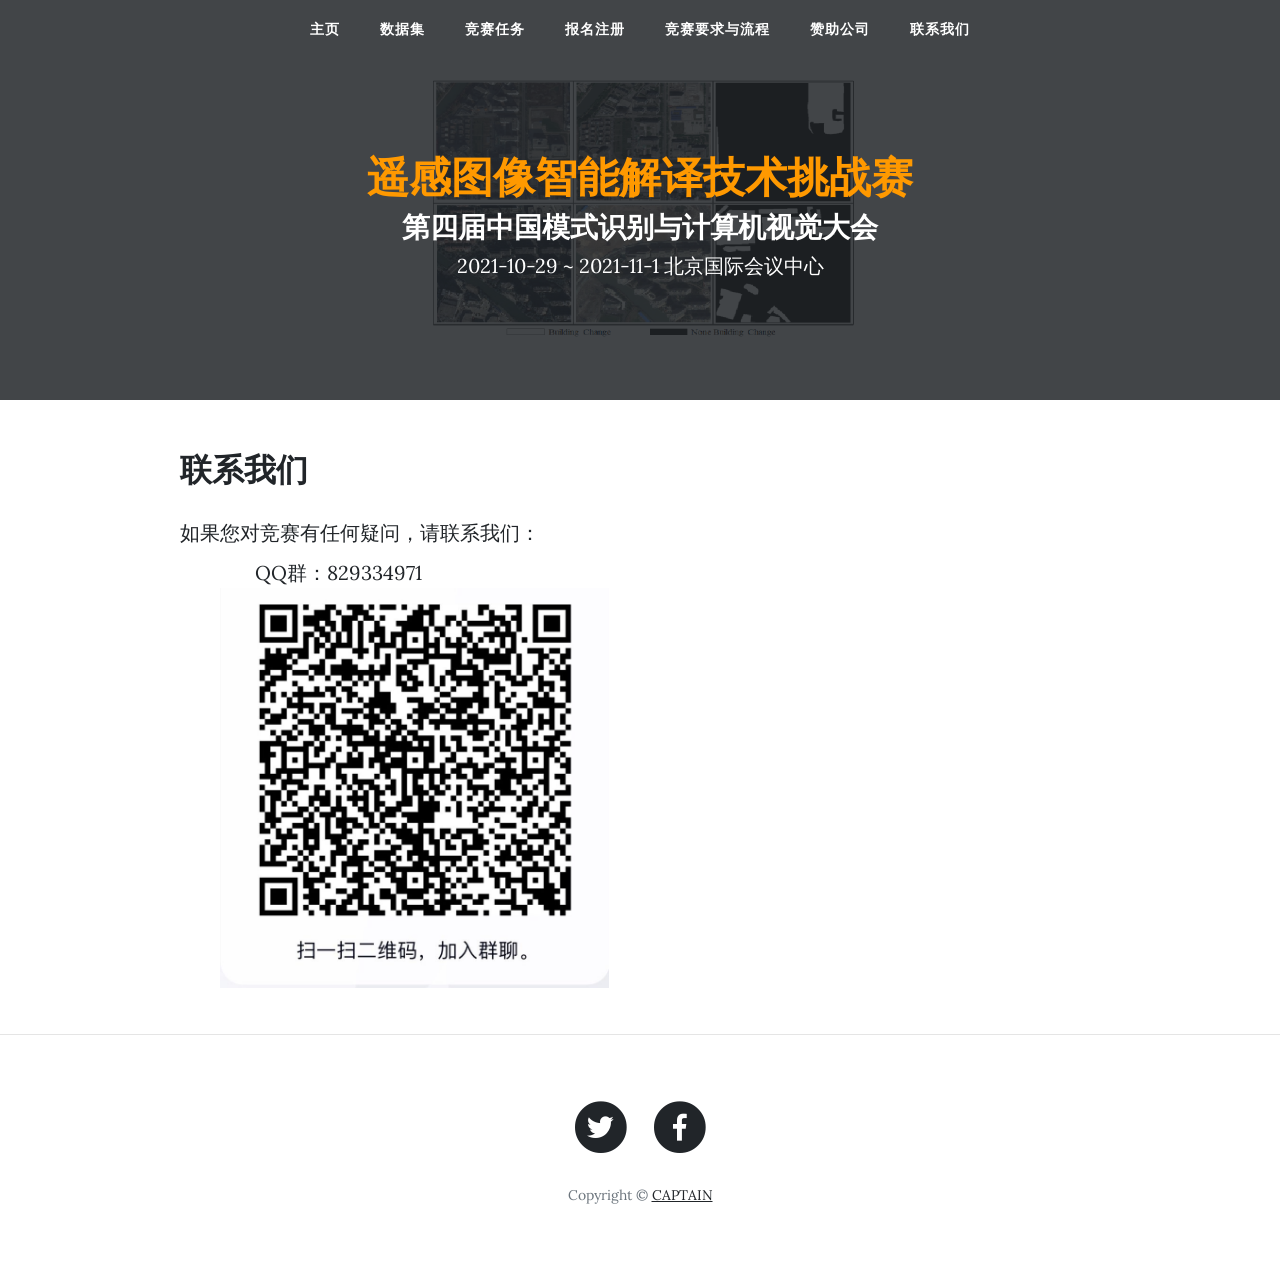
==== contact.html @ 360d55de "Upload all files" ====
<!DOCTYPE html>
<html lang="en">

<head>

    <meta charset="utf-8">
    <meta name="viewport" content="width=device-width, initial-scale=1, shrink-to-fit=no">
    <meta name="description" content="">
    <meta name="author" content="">

    <title>遥感图像智能解译技术挑战赛</title>

    <!-- Bootstrap core CSS -->
    <link href="vendor/bootstrap/css/bootstrap.min.css" rel="stylesheet">

    <!-- Custom fonts for this template -->
    <link href="vendor/fontawesome-free/css/all.min.css" rel="stylesheet" type="text/css">
    <link href='https://fonts.googleapis.com/css?family=Lora:400,700,400italic,700italic' rel='stylesheet' type='text/css'>
    <link href='https://fonts.googleapis.com/css?family=Open+Sans:300italic,400italic,600italic,700italic,800italic,400,300,600,700,800' rel='stylesheet' type='text/css'>

    <!-- Custom styles for this template -->
    <!-- <link href="css/myclean-blog.min.css" rel="stylesheet"> -->
    <!-- <link href="css/myclean-blog.min.css" rel="stylesheet"> -->
    <link href="css/myclean-blog.min.css" rel="stylesheet">
    <link href="css/common.css" rel="stylesheet">
</head>

<body>

    <!-- Navigation -->
    <nav class="navbar navbar-expand-lg navbar-light fixed-top" id="mainNav">
        <div class="container mContainer">
            <button class="navbar-toggler navbar-toggler-right" type="button" data-toggle="collapse" data-target="#navbarResponsive" aria-controls="navbarResponsive" aria-expanded="false" aria-label="Toggle navigation">
        Menu
        <i class="fas fa-bars"></i>
      </button>
            <div class="collapse navbar-collapse" id="navbarResponsive">
                <ul class="navbar-nav ml-auto m-navbar">
                    <li class="nav-item">
                        <a class="nav-link" href="index.html" style="font-size:14px">主页</a>
                    </li>
                    <!-- <li class="nav-item">
                        <a class="nav-link" href="cfp.html" style="font-size:14px">CFP</a>
                    </li> -->
                    <!-- <li class="nav-item">
                        <a class="nav-link" href="people.html" style="font-size:14px">People</a>
                    </li> -->
                    <li class="nav-item">
                        <a class="nav-link" href="dataset.html" style="font-size:14px">数据集</a>
                    </li>

                    <li class="nav-item">
                        <a class="nav-link" href="tasks.html" style="font-size:14px">竞赛任务</a>
                    </li>
                    <!-- 
          <li class="nav-item dropdown">
            <a class="nav-link dropdown-toggle" href="#" id="navbarDropdown" style="font-size:14px" role="button" data-toggle="dropdown"
              aria-haspopup="true" aria-expanded="false">
              Challenge
            </a>
            <div class="dropdown-menu" aria-labelledby="navbarDropdown">
              <a class="dropdown-item" href="registration.html">Registration</a>
              <a class="dropdown-item" href="dataset.html">Dataset</a>
              <a class="dropdown-item" href="tasks.html">Tasks</a>
              <a class="dropdown-item" href="evaluation.html">Evaluation</a>
              <a class="dropdown-item" href="results.html">Results</a>
            </div>
          </li> -->

                    <li class="nav-item">
                        <a class="nav-link" href="registration.html" style="font-size:14px"> 报名注册 </a>
                    </li>
                    <li class="nav-item">
                        <a class="nav-link" href="program.html" style="font-size:14px">竞赛要求与流程</a>
                    </li>
                    <li class="nav-item">
                        <a class="nav-link" href="sponsors.html" style="font-size:14px">赞助公司</a>
                    </li>
                    <li class="nav-item">
                        <a class="nav-link" href="contact.html" style="font-size:14px">联系我们</a>
                    </li>
                </ul>
            </div>
        </div>
    </nav>

    <!-- Page Header -->
    <!-- <header class="masthead m-height" style="background-image: url('images/bgGIF.gif');">
        <div class="overlay" style="background-color: #212529;opacity: 0.85"></div>
        <div class="container">
            <div class="row">
                <div class="col-lg-8 col-md-10 mx-auto">
                    <div class="site-heading m-head">
                        <h2 style="text-align:center; margin-top:60px; font-weight: bold;">
                            The 1st Workshop on
                        </h2>
                        <h1 style="text-align:center; font-weight: bold; font-size: 38px;color:#FF9900">
                            Learning to Understand Aerial Images
                        </h1>
                        <h2 style="text-align:center; font-weight: bold; font-style: italic">
                            in conjunction with IEEE ICCV 2021</span>
                            <span class="subheading" style="text-align:center; font-weight:bold; font-style: italic">
                October 11, 2021, Montreal, Canada.  
            </h2>
          </div>
        </div>
      </div>
    </div>
  </header> -->
    <header class="masthead m-height" style="background-image: url('images/SECOND_bg.png');">
        <div class="overlay" style="background-color: #212529;opacity: 0.85"></div>
        <div class="container">
            <div class="row">
                <div class="col-lg-8 col-md-10 mx-auto">
                    <div class="site-heading m-head">
                        <!-- <h2 style="text-align:center;  margin-top:1.7em ;font-weight: bold;">
                            The 1st Workshop on
                        </h2> -->
                        <h1 style="text-align:center; margin-top:1.7em; font-weight: bold ; color:#FF9900">
                            遥感图像智能解译技术挑战赛
                        </h1>
                        <h3 style="text-align:center; font-weight: bold; font-style:normal">
                            第四届中国模式识别与计算机视觉大会
                        </h3>
                        </h3 style="text-align:center; font-weight: bold; font-style: italic">
                        2021-10-29 ~ 2021-11-1 北京国际会议中心
                        </h3>
                        <!-- <span class="subheading" style="text-align:center; font-weight:bold; font-style: italic"> 
                        
                        </span> -->

                    </div>
                </div>
            </div>
        </div>
    </header>
    <!-- Main Content -->
    <div class="container">
        <div class="row">
            <div class="col-lg-10 col-md-10 mx-auto">
                <h2>
                    联系我们
                </h2>
                <p style="margin-bottom:0px; padding-bottom:10px;">
                    如果您对竞赛有任何疑问，请联系我们：
                    <ul style="margin-top:0px; padding-top:0px;">
                        &nbsp; &nbsp; &nbsp; &nbsp;QQ群：829334971 <br>
                        <a href="https://jq.qq.com/?_wv=1027&k=MmdELPVq"><img src="images/QQ_Group.jpg" alt="Northern Lights" height="400"> </a>
                        <!-- <li>丁 健：
                            <strong>jian.ding@whu.edu.cn</strong>，</li>
                        <li>孟岩：
                            <strong>mengyan@whu.edu.cn</strong>，
                        </li>
                        <li>蔺智鹏：
                            <strong>linzhipeng@whu.edu.cn</strong>，
                        </li>
                        <li>夏桂松：
                            <strong>guisong.xia@whu.edu.cn</strong> 。</li> -->
                    </ul>

                </p>


            </div>
        </div>
    </div>

    <hr>

    <!-- Footer -->
    <footer>
        <div class="container">
            <div class="row">
                <div class="col-lg-8 col-md-10 mx-auto">
                    <ul class="list-inline text-center">
                        <li class="list-inline-item">
                            <a href=" https://twitter.com/intent/tweet?text=https%3A//captain-whu.github.io/PRCV2021">
                                <span class="fa-stack fa-lg">
                                    <i class="fas fa-circle fa-stack-2x"></i>
                                    <i class="fab fa-twitter fa-stack-1x fa-inverse"></i>
                                </span>
                            </a>
                        </li>
                        <li class="list-inline-item">
                            <!-- <a href="https://www.facebook.com/sharer/sharer.php?u=https%3A//captain-whu.github.io/DOAI2019"> -->
                            <a href="https://facebook.com/sharer.php?display=page&u=https%3A//captain-whu.github.io/PRCV2021">
                                <span class="fa-stack fa-lg">
                                    <i class="fas fa-circle fa-stack-2x"></i>
                                    <i class="fab fa-facebook-f fa-stack-1x fa-inverse"></i>
                                </span>
                            </a>
                        </li>
                    </ul>
                    <p class="copyright text-muted">Copyright &copy;
                        <a href="http://www.captain-whu.com">CAPTAIN</a>
                    </p>
                </div>
            </div>
        </div>
    </footer>

    <!-- Bootstrap core JavaScript -->
    <script src="vendor/jquery/jquery.min.js"></script>
    <script src="vendor/bootstrap/js/bootstrap.bundle.min.js"></script>

    <!-- Custom scripts for this template -->
    <script src="js/clean-blog.min.js"></script>

</body>

</html>
---- vendor/fontawesome-free/css/all.min.css ----
.fa,.fab,.fal,.far,.fas{-moz-osx-font-smoothing:grayscale;-webkit-font-smoothing:antialiased;display:inline-block;font-style:normal;font-variant:normal;text-rendering:auto;line-height:1}.fa-lg{font-size:1.33333em;line-height:.75em;vertical-align:-.0667em}.fa-xs{font-size:.75em}.fa-sm{font-size:.875em}.fa-1x{font-size:1em}.fa-2x{font-size:2em}.fa-3x{font-size:3em}.fa-4x{font-size:4em}.fa-5x{font-size:5em}.fa-6x{font-size:6em}.fa-7x{font-size:7em}.fa-8x{font-size:8em}.fa-9x{font-size:9em}.fa-10x{font-size:10em}.fa-fw{text-align:center;width:1.25em}.fa-ul{list-style-type:none;margin-left:2.5em;padding-left:0}.fa-ul>li{position:relative}.fa-li{left:-2em;position:absolute;text-align:center;width:2em;line-height:inherit}.fa-border{border:.08em solid #eee;border-radius:.1em;padding:.2em .25em .15em}.fa-pull-left{float:left}.fa-pull-right{float:right}.fa.fa-pull-left,.fab.fa-pull-left,.fal.fa-pull-left,.far.fa-pull-left,.fas.fa-pull-left{margin-right:.3em}.fa.fa-pull-right,.fab.fa-pull-right,.fal.fa-pull-right,.far.fa-pull-right,.fas.fa-pull-right{margin-left:.3em}.fa-spin{animation:fa-spin 2s infinite linear}.fa-pulse{animation:fa-spin 1s infinite steps(8)}@keyframes fa-spin{0%{transform:rotate(0deg)}to{transform:rotate(1turn)}}.fa-rotate-90{-ms-filter:"progid:DXImageTransform.Microsoft.BasicImage(rotation=1)";transform:rotate(90deg)}.fa-rotate-180{-ms-filter:"progid:DXImageTransform.Microsoft.BasicImage(rotation=2)";transform:rotate(180deg)}.fa-rotate-270{-ms-filter:"progid:DXImageTransform.Microsoft.BasicImage(rotation=3)";transform:rotate(270deg)}.fa-flip-horizontal{-ms-filter:"progid:DXImageTransform.Microsoft.BasicImage(rotation=0, mirror=1)";transform:scaleX(-1)}.fa-flip-vertical{transform:scaleY(-1)}.fa-flip-both,.fa-flip-horizontal.fa-flip-vertical,.fa-flip-vertical{-ms-filter:"progid:DXImageTransform.Microsoft.BasicImage(rotation=2, mirror=1)"}.fa-flip-both,.fa-flip-horizontal.fa-flip-vertical{transform:scale(-1)}:root .fa-flip-both,:root .fa-flip-horizontal,:root .fa-flip-vertical,:root .fa-rotate-90,:root .fa-rotate-180,:root .fa-rotate-270{filter:none}.fa-stack{display:inline-block;height:2em;line-height:2em;position:relative;vertical-align:middle;width:2.5em}.fa-stack-1x,.fa-stack-2x{left:0;position:absolute;text-align:center;width:100%}.fa-stack-1x{line-height:inherit}.fa-stack-2x{font-size:2em}.fa-inverse{color:#fff}.fa-500px:before{content:"\f26e"}.fa-accessible-icon:before{content:"\f368"}.fa-accusoft:before{content:"\f369"}.fa-acquisitions-incorporated:before{content:"\f6af"}.fa-ad:before{content:"\f641"}.fa-address-book:before{content:"\f2b9"}.fa-address-card:before{content:"\f2bb"}.fa-adjust:before{content:"\f042"}.fa-adn:before{content:"\f170"}.fa-adobe:before{content:"\f778"}.fa-adversal:before{content:"\f36a"}.fa-affiliatetheme:before{content:"\f36b"}.fa-air-freshener:before{content:"\f5d0"}.fa-algolia:before{content:"\f36c"}.fa-align-center:before{content:"\f037"}.fa-align-justify:before{content:"\f039"}.fa-align-left:before{content:"\f036"}.fa-align-right:before{content:"\f038"}.fa-alipay:before{content:"\f642"}.fa-allergies:before{content:"\f461"}.fa-amazon:before{content:"\f270"}.fa-amazon-pay:before{content:"\f42c"}.fa-ambulance:before{content:"\f0f9"}.fa-american-sign-language-interpreting:before{content:"\f2a3"}.fa-amilia:before{content:"\f36d"}.fa-anchor:before{content:"\f13d"}.fa-android:before{content:"\f17b"}.fa-angellist:before{content:"\f209"}.fa-angle-double-down:before{content:"\f103"}.fa-angle-double-left:before{content:"\f100"}.fa-angle-double-right:before{content:"\f101"}.fa-angle-double-up:before{content:"\f102"}.fa-angle-down:before{content:"\f107"}.fa-angle-left:before{content:"\f104"}.fa-angle-right:before{content:"\f105"}.fa-angle-up:before{content:"\f106"}.fa-angry:before{content:"\f556"}.fa-angrycreative:before{content:"\f36e"}.fa-angular:before{content:"\f420"}.fa-ankh:before{content:"\f644"}.fa-app-store:before{content:"\f36f"}.fa-app-store-ios:before{content:"\f370"}.fa-apper:before{content:"\f371"}.fa-apple:before{content:"\f179"}.fa-apple-alt:before{content:"\f5d1"}.fa-apple-pay:before{content:"\f415"}.fa-archive:before{content:"\f187"}.fa-archway:before{content:"\f557"}.fa-arrow-alt-circle-down:before{content:"\f358"}.fa-arrow-alt-circle-left:before{content:"\f359"}.fa-arrow-alt-circle-right:before{content:"\f35a"}.fa-arrow-alt-circle-up:before{content:"\f35b"}.fa-arrow-circle-down:before{content:"\f0ab"}.fa-arrow-circle-left:before{content:"\f0a8"}.fa-arrow-circle-right:before{content:"\f0a9"}.fa-arrow-circle-up:before{content:"\f0aa"}.fa-arrow-down:before{content:"\f063"}.fa-arrow-left:before{content:"\f060"}.fa-arrow-right:before{content:"\f061"}.fa-arrow-up:before{content:"\f062"}.fa-arrows-alt:before{content:"\f0b2"}.fa-arrows-alt-h:before{content:"\f337"}.fa-arrows-alt-v:before{content:"\f338"}.fa-artstation:before{content:"\f77a"}.fa-assistive-listening-systems:before{content:"\f2a2"}.fa-asterisk:before{content:"\f069"}.fa-asymmetrik:before{content:"\f372"}.fa-at:before{content:"\f1fa"}.fa-atlas:before{content:"\f558"}.fa-atlassian:before{content:"\f77b"}.fa-atom:before{content:"\f5d2"}.fa-audible:before{content:"\f373"}.fa-audio-description:before{content:"\f29e"}.fa-autoprefixer:before{content:"\f41c"}.fa-avianex:before{content:"\f374"}.fa-aviato:before{content:"\f421"}.fa-award:before{content:"\f559"}.fa-aws:before{content:"\f375"}.fa-baby:before{content:"\f77c"}.fa-baby-carriage:before{content:"\f77d"}.fa-backspace:before{content:"\f55a"}.fa-backward:before{content:"\f04a"}.fa-bacon:before{content:"\f7e5"}.fa-balance-scale:before{content:"\f24e"}.fa-ban:before{content:"\f05e"}.fa-band-aid:before{content:"\f462"}.fa-bandcamp:before{content:"\f2d5"}.fa-barcode:before{content:"\f02a"}.fa-bars:before{content:"\f0c9"}.fa-baseball-ball:before{content:"\f433"}.fa-basketball-ball:before{content:"\f434"}.fa-bath:before{content:"\f2cd"}.fa-battery-empty:before{content:"\f244"}.fa-battery-full:before{content:"\f240"}.fa-battery-half:before{content:"\f242"}.fa-battery-quarter:before{content:"\f243"}.fa-battery-three-quarters:before{content:"\f241"}.fa-bed:before{content:"\f236"}.fa-beer:before{content:"\f0fc"}.fa-behance:before{content:"\f1b4"}.fa-behance-square:before{content:"\f1b5"}.fa-bell:before{content:"\f0f3"}.fa-bell-slash:before{content:"\f1f6"}.fa-bezier-curve:before{content:"\f55b"}.fa-bible:before{content:"\f647"}.fa-bicycle:before{content:"\f206"}.fa-bimobject:before{content:"\f378"}.fa-binoculars:before{content:"\f1e5"}.fa-biohazard:before{content:"\f780"}.fa-birthday-cake:before{content:"\f1fd"}.fa-bitbucket:before{content:"\f171"}.fa-bitcoin:before{content:"\f379"}.fa-bity:before{content:"\f37a"}.fa-black-tie:before{content:"\f27e"}.fa-blackberry:before{content:"\f37b"}.fa-blender:before{content:"\f517"}.fa-blender-phone:before{content:"\f6b6"}.fa-blind:before{content:"\f29d"}.fa-blog:before{content:"\f781"}.fa-blogger:before{content:"\f37c"}.fa-blogger-b:before{content:"\f37d"}.fa-bluetooth:before{content:"\f293"}.fa-bluetooth-b:before{content:"\f294"}.fa-bold:before{content:"\f032"}.fa-bolt:before{content:"\f0e7"}.fa-bomb:before{content:"\f1e2"}.fa-bone:before{content:"\f5d7"}.fa-bong:before{content:"\f55c"}.fa-book:before{content:"\f02d"}.fa-book-dead:before{content:"\f6b7"}.fa-book-medical:before{content:"\f7e6"}.fa-book-open:before{content:"\f518"}.fa-book-reader:before{content:"\f5da"}.fa-bookmark:before{content:"\f02e"}.fa-bowling-ball:before{content:"\f436"}.fa-box:before{content:"\f466"}.fa-box-open:before{content:"\f49e"}.fa-boxes:before{content:"\f468"}.fa-braille:before{content:"\f2a1"}.fa-brain:before{content:"\f5dc"}.fa-bread-slice:before{content:"\f7ec"}.fa-briefcase:before{content:"\f0b1"}.fa-briefcase-medical:before{content:"\f469"}.fa-broadcast-tower:before{content:"\f519"}.fa-broom:before{content:"\f51a"}.fa-brush:before{content:"\f55d"}.fa-btc:before{content:"\f15a"}.fa-bug:before{content:"\f188"}.fa-building:before{content:"\f1ad"}.fa-bullhorn:before{content:"\f0a1"}.fa-bullseye:before{content:"\f140"}.fa-burn:before{content:"\f46a"}.fa-buromobelexperte:before{content:"\f37f"}.fa-bus:before{content:"\f207"}.fa-bus-alt:before{content:"\f55e"}.fa-business-time:before{content:"\f64a"}.fa-buysellads:before{content:"\f20d"}.fa-calculator:before{content:"\f1ec"}.fa-calendar:before{content:"\f133"}.fa-calendar-alt:before{content:"\f073"}.fa-calendar-check:before{content:"\f274"}.fa-calendar-day:before{content:"\f783"}.fa-calendar-minus:before{content:"\f272"}.fa-calendar-plus:before{content:"\f271"}.fa-calendar-times:before{content:"\f273"}.fa-calendar-week:before{content:"\f784"}.fa-camera:before{content:"\f030"}.fa-camera-retro:before{content:"\f083"}.fa-campground:before{content:"\f6bb"}.fa-canadian-maple-leaf:before{content:"\f785"}.fa-candy-cane:before{content:"\f786"}.fa-cannabis:before{content:"\f55f"}.fa-capsules:before{content:"\f46b"}.fa-car:before{content:"\f1b9"}.fa-car-alt:before{content:"\f5de"}.fa-car-battery:before{content:"\f5df"}.fa-car-crash:before{content:"\f5e1"}.fa-car-side:before{content:"\f5e4"}.fa-caret-down:before{content:"\f0d7"}.fa-caret-left:before{content:"\f0d9"}.fa-caret-right:before{content:"\f0da"}.fa-caret-square-down:before{content:"\f150"}.fa-caret-square-left:before{content:"\f191"}.fa-caret-square-right:before{content:"\f152"}.fa-caret-square-up:before{content:"\f151"}.fa-caret-up:before{content:"\f0d8"}.fa-carrot:before{content:"\f787"}.fa-cart-arrow-down:before{content:"\f218"}.fa-cart-plus:before{content:"\f217"}.fa-cash-register:before{content:"\f788"}.fa-cat:before{content:"\f6be"}.fa-cc-amazon-pay:before{content:"\f42d"}.fa-cc-amex:before{content:"\f1f3"}.fa-cc-apple-pay:before{content:"\f416"}.fa-cc-diners-club:before{content:"\f24c"}.fa-cc-discover:before{content:"\f1f2"}.fa-cc-jcb:before{content:"\f24b"}.fa-cc-mastercard:before{content:"\f1f1"}.fa-cc-paypal:before{content:"\f1f4"}.fa-cc-stripe:before{content:"\f1f5"}.fa-cc-visa:before{content:"\f1f0"}.fa-centercode:before{content:"\f380"}.fa-centos:before{content:"\f789"}.fa-certificate:before{content:"\f0a3"}.fa-chair:before{content:"\f6c0"}.fa-chalkboard:before{content:"\f51b"}.fa-chalkboard-teacher:before{content:"\f51c"}.fa-charging-station:before{content:"\f5e7"}.fa-chart-area:before{content:"\f1fe"}.fa-chart-bar:before{content:"\f080"}.fa-chart-line:before{content:"\f201"}.fa-chart-pie:before{content:"\f200"}.fa-check:before{content:"\f00c"}.fa-check-circle:before{content:"\f058"}.fa-check-double:before{content:"\f560"}.fa-check-square:before{content:"\f14a"}.fa-cheese:before{content:"\f7ef"}.fa-chess:before{content:"\f439"}.fa-chess-bishop:before{content:"\f43a"}.fa-chess-board:before{content:"\f43c"}.fa-chess-king:before{content:"\f43f"}.fa-chess-knight:before{content:"\f441"}.fa-chess-pawn:before{content:"\f443"}.fa-chess-queen:before{content:"\f445"}.fa-chess-rook:before{content:"\f447"}.fa-chevron-circle-down:before{content:"\f13a"}.fa-chevron-circle-left:before{content:"\f137"}.fa-chevron-circle-right:before{content:"\f138"}.fa-chevron-circle-up:before{content:"\f139"}.fa-chevron-down:before{content:"\f078"}.fa-chevron-left:before{content:"\f053"}.fa-chevron-right:before{content:"\f054"}.fa-chevron-up:before{content:"\f077"}.fa-child:before{content:"\f1ae"}.fa-chrome:before{content:"\f268"}.fa-church:before{content:"\f51d"}.fa-circle:before{content:"\f111"}.fa-circle-notch:before{content:"\f1ce"}.fa-city:before{content:"\f64f"}.fa-clinic-medical:before{content:"\f7f2"}.fa-clipboard:before{content:"\f328"}.fa-clipboard-check:before{content:"\f46c"}.fa-clipboard-list:before{content:"\f46d"}.fa-clock:before{content:"\f017"}.fa-clone:before{content:"\f24d"}.fa-closed-captioning:before{content:"\f20a"}.fa-cloud:before{content:"\f0c2"}.fa-cloud-download-alt:before{content:"\f381"}.fa-cloud-meatball:before{content:"\f73b"}.fa-cloud-moon:before{content:"\f6c3"}.fa-cloud-moon-rain:before{content:"\f73c"}.fa-cloud-rain:before{content:"\f73d"}.fa-cloud-showers-heavy:before{content:"\f740"}.fa-cloud-sun:before{content:"\f6c4"}.fa-cloud-sun-rain:before{content:"\f743"}.fa-cloud-upload-alt:before{content:"\f382"}.fa-cloudscale:before{content:"\f383"}.fa-cloudsmith:before{content:"\f384"}.fa-cloudversify:before{content:"\f385"}.fa-cocktail:before{content:"\f561"}.fa-code:before{content:"\f121"}.fa-code-branch:before{content:"\f126"}.fa-codepen:before{content:"\f1cb"}.fa-codiepie:before{content:"\f284"}.fa-coffee:before{content:"\f0f4"}.fa-cog:before{content:"\f013"}.fa-cogs:before{content:"\f085"}.fa-coins:before{content:"\f51e"}.fa-columns:before{content:"\f0db"}.fa-comment:before{content:"\f075"}.fa-comment-alt:before{content:"\f27a"}.fa-comment-dollar:before{content:"\f651"}.fa-comment-dots:before{content:"\f4ad"}.fa-comment-medical:before{content:"\f7f5"}.fa-comment-slash:before{content:"\f4b3"}.fa-comments:before{content:"\f086"}.fa-comments-dollar:before{content:"\f653"}.fa-compact-disc:before{content:"\f51f"}.fa-compass:before{content:"\f14e"}.fa-compress:before{content:"\f066"}.fa-compress-arrows-alt:before{content:"\f78c"}.fa-concierge-bell:before{content:"\f562"}.fa-confluence:before{content:"\f78d"}.fa-connectdevelop:before{content:"\f20e"}.fa-contao:before{content:"\f26d"}.fa-cookie:before{content:"\f563"}.fa-cookie-bite:before{content:"\f564"}.fa-copy:before{content:"\f0c5"}.fa-copyright:before{content:"\f1f9"}.fa-couch:before{content:"\f4b8"}.fa-cpanel:before{content:"\f388"}.fa-creative-commons:before{content:"\f25e"}.fa-creative-commons-by:before{content:"\f4e7"}.fa-creative-commons-nc:before{content:"\f4e8"}.fa-creative-commons-nc-eu:before{content:"\f4e9"}.fa-creative-commons-nc-jp:before{content:"\f4ea"}.fa-creative-commons-nd:before{content:"\f4eb"}.fa-creative-commons-pd:before{content:"\f4ec"}.fa-creative-commons-pd-alt:before{content:"\f4ed"}.fa-creative-commons-remix:before{content:"\f4ee"}.fa-creative-commons-sa:before{content:"\f4ef"}.fa-creative-commons-sampling:before{content:"\f4f0"}.fa-creative-commons-sampling-plus:before{content:"\f4f1"}.fa-creative-commons-share:before{content:"\f4f2"}.fa-creative-commons-zero:before{content:"\f4f3"}.fa-credit-card:before{content:"\f09d"}.fa-critical-role:before{content:"\f6c9"}.fa-crop:before{content:"\f125"}.fa-crop-alt:before{content:"\f565"}.fa-cross:before{content:"\f654"}.fa-crosshairs:before{content:"\f05b"}.fa-crow:before{content:"\f520"}.fa-crown:before{content:"\f521"}.fa-crutch:before{content:"\f7f7"}.fa-css3:before{content:"\f13c"}.fa-css3-alt:before{content:"\f38b"}.fa-cube:before{content:"\f1b2"}.fa-cubes:before{content:"\f1b3"}.fa-cut:before{content:"\f0c4"}.fa-cuttlefish:before{content:"\f38c"}.fa-d-and-d:before{content:"\f38d"}.fa-d-and-d-beyond:before{content:"\f6ca"}.fa-dashcube:before{content:"\f210"}.fa-database:before{content:"\f1c0"}.fa-deaf:before{content:"\f2a4"}.fa-delicious:before{content:"\f1a5"}.fa-democrat:before{content:"\f747"}.fa-deploydog:before{content:"\f38e"}.fa-deskpro:before{content:"\f38f"}.fa-desktop:before{content:"\f108"}.fa-dev:before{content:"\f6cc"}.fa-deviantart:before{content:"\f1bd"}.fa-dharmachakra:before{content:"\f655"}.fa-dhl:before{content:"\f790"}.fa-diagnoses:before{content:"\f470"}.fa-diaspora:before{content:"\f791"}.fa-dice:before{content:"\f522"}.fa-dice-d20:before{content:"\f6cf"}.fa-dice-d6:before{content:"\f6d1"}.fa-dice-five:before{content:"\f523"}.fa-dice-four:before{content:"\f524"}.fa-dice-one:before{content:"\f525"}.fa-dice-six:before{content:"\f526"}.fa-dice-three:before{content:"\f527"}.fa-dice-two:before{content:"\f528"}.fa-digg:before{content:"\f1a6"}.fa-digital-ocean:before{content:"\f391"}.fa-digital-tachograph:before{content:"\f566"}.fa-directions:before{content:"\f5eb"}.fa-discord:before{content:"\f392"}.fa-discourse:before{content:"\f393"}.fa-divide:before{content:"\f529"}.fa-dizzy:before{content:"\f567"}.fa-dna:before{content:"\f471"}.fa-dochub:before{content:"\f394"}.fa-docker:before{content:"\f395"}.fa-dog:before{content:"\f6d3"}.fa-dollar-sign:before{content:"\f155"}.fa-dolly:before{content:"\f472"}.fa-dolly-flatbed:before{content:"\f474"}.fa-donate:before{content:"\f4b9"}.fa-door-closed:before{content:"\f52a"}.fa-door-open:before{content:"\f52b"}.fa-dot-circle:before{content:"\f192"}.fa-dove:before{content:"\f4ba"}.fa-download:before{content:"\f019"}.fa-draft2digital:before{content:"\f396"}.fa-drafting-compass:before{content:"\f568"}.fa-dragon:before{content:"\f6d5"}.fa-draw-polygon:before{content:"\f5ee"}.fa-dribbble:before{content:"\f17d"}.fa-dribbble-square:before{content:"\f397"}.fa-dropbox:before{content:"\f16b"}.fa-drum:before{content:"\f569"}.fa-drum-steelpan:before{content:"\f56a"}.fa-drumstick-bite:before{content:"\f6d7"}.fa-drupal:before{content:"\f1a9"}.fa-dumbbell:before{content:"\f44b"}.fa-dumpster:before{content:"\f793"}.fa-dumpster-fire:before{content:"\f794"}.fa-dungeon:before{content:"\f6d9"}.fa-dyalog:before{content:"\f399"}.fa-earlybirds:before{content:"\f39a"}.fa-ebay:before{content:"\f4f4"}.fa-edge:before{content:"\f282"}.fa-edit:before{content:"\f044"}.fa-egg:before{content:"\f7fb"}.fa-eject:before{content:"\f052"}.fa-elementor:before{content:"\f430"}.fa-ellipsis-h:before{content:"\f141"}.fa-ellipsis-v:before{content:"\f142"}.fa-ello:before{content:"\f5f1"}.fa-ember:before{content:"\f423"}.fa-empire:before{content:"\f1d1"}.fa-envelope:before{content:"\f0e0"}.fa-envelope-open:before{content:"\f2b6"}.fa-envelope-open-text:before{content:"\f658"}.fa-envelope-square:before{content:"\f199"}.fa-envira:before{content:"\f299"}.fa-equals:before{content:"\f52c"}.fa-eraser:before{content:"\f12d"}.fa-erlang:before{content:"\f39d"}.fa-ethereum:before{content:"\f42e"}.fa-ethernet:before{content:"\f796"}.fa-etsy:before{content:"\f2d7"}.fa-euro-sign:before{content:"\f153"}.fa-exchange-alt:before{content:"\f362"}.fa-exclamation:before{content:"\f12a"}.fa-exclamation-circle:before{content:"\f06a"}.fa-exclamation-triangle:before{content:"\f071"}.fa-expand:before{content:"\f065"}.fa-expand-arrows-alt:before{content:"\f31e"}.fa-expeditedssl:before{content:"\f23e"}.fa-external-link-alt:before{content:"\f35d"}.fa-external-link-square-alt:before{content:"\f360"}.fa-eye:before{content:"\f06e"}.fa-eye-dropper:before{content:"\f1fb"}.fa-eye-slash:before{content:"\f070"}.fa-facebook:before{content:"\f09a"}.fa-facebook-f:before{content:"\f39e"}.fa-facebook-messenger:before{content:"\f39f"}.fa-facebook-square:before{content:"\f082"}.fa-fantasy-flight-games:before{content:"\f6dc"}.fa-fast-backward:before{content:"\f049"}.fa-fast-forward:before{content:"\f050"}.fa-fax:before{content:"\f1ac"}.fa-feather:before{content:"\f52d"}.fa-feather-alt:before{content:"\f56b"}.fa-fedex:before{content:"\f797"}.fa-fedora:before{content:"\f798"}.fa-female:before{content:"\f182"}.fa-fighter-jet:before{content:"\f0fb"}.fa-figma:before{content:"\f799"}.fa-file:before{content:"\f15b"}.fa-file-alt:before{content:"\f15c"}.fa-file-archive:before{content:"\f1c6"}.fa-file-audio:before{content:"\f1c7"}.fa-file-code:before{content:"\f1c9"}.fa-file-contract:before{content:"\f56c"}.fa-file-csv:before{content:"\f6dd"}.fa-file-download:before{content:"\f56d"}.fa-file-excel:before{content:"\f1c3"}.fa-file-export:before{content:"\f56e"}.fa-file-image:before{content:"\f1c5"}.fa-file-import:before{content:"\f56f"}.fa-file-invoice:before{content:"\f570"}.fa-file-invoice-dollar:before{content:"\f571"}.fa-file-medical:before{content:"\f477"}.fa-file-medical-alt:before{content:"\f478"}.fa-file-pdf:before{content:"\f1c1"}.fa-file-powerpoint:before{content:"\f1c4"}.fa-file-prescription:before{content:"\f572"}.fa-file-signature:before{content:"\f573"}.fa-file-upload:before{content:"\f574"}.fa-file-video:before{content:"\f1c8"}.fa-file-word:before{content:"\f1c2"}.fa-fill:before{content:"\f575"}.fa-fill-drip:before{content:"\f576"}.fa-film:before{content:"\f008"}.fa-filter:before{content:"\f0b0"}.fa-fingerprint:before{content:"\f577"}.fa-fire:before{content:"\f06d"}.fa-fire-alt:before{content:"\f7e4"}.fa-fire-extinguisher:before{content:"\f134"}.fa-firefox:before{content:"\f269"}.fa-first-aid:before{content:"\f479"}.fa-first-order:before{content:"\f2b0"}.fa-first-order-alt:before{content:"\f50a"}.fa-firstdraft:before{content:"\f3a1"}.fa-fish:before{content:"\f578"}.fa-fist-raised:before{content:"\f6de"}.fa-flag:before{content:"\f024"}.fa-flag-checkered:before{content:"\f11e"}.fa-flag-usa:before{content:"\f74d"}.fa-flask:before{content:"\f0c3"}.fa-flickr:before{content:"\f16e"}.fa-flipboard:before{content:"\f44d"}.fa-flushed:before{content:"\f579"}.fa-fly:before{content:"\f417"}.fa-folder:before{content:"\f07b"}.fa-folder-minus:before{content:"\f65d"}.fa-folder-open:before{content:"\f07c"}.fa-folder-plus:before{content:"\f65e"}.fa-font:before{content:"\f031"}.fa-font-awesome:before{content:"\f2b4"}.fa-font-awesome-alt:before{content:"\f35c"}.fa-font-awesome-flag:before{content:"\f425"}.fa-font-awesome-logo-full:before{content:"\f4e6"}.fa-fonticons:before{content:"\f280"}.fa-fonticons-fi:before{content:"\f3a2"}.fa-football-ball:before{content:"\f44e"}.fa-fort-awesome:before{content:"\f286"}.fa-fort-awesome-alt:before{content:"\f3a3"}.fa-forumbee:before{content:"\f211"}.fa-forward:before{content:"\f04e"}.fa-foursquare:before{content:"\f180"}.fa-free-code-camp:before{content:"\f2c5"}.fa-freebsd:before{content:"\f3a4"}.fa-frog:before{content:"\f52e"}.fa-frown:before{content:"\f119"}.fa-frown-open:before{content:"\f57a"}.fa-fulcrum:before{content:"\f50b"}.fa-funnel-dollar:before{content:"\f662"}.fa-futbol:before{content:"\f1e3"}.fa-galactic-republic:before{content:"\f50c"}.fa-galactic-senate:before{content:"\f50d"}.fa-gamepad:before{content:"\f11b"}.fa-gas-pump:before{content:"\f52f"}.fa-gavel:before{content:"\f0e3"}.fa-gem:before{content:"\f3a5"}.fa-genderless:before{content:"\f22d"}.fa-get-pocket:before{content:"\f265"}.fa-gg:before{content:"\f260"}.fa-gg-circle:before{content:"\f261"}.fa-ghost:before{content:"\f6e2"}.fa-gift:before{content:"\f06b"}.fa-gifts:before{content:"\f79c"}.fa-git:before{content:"\f1d3"}.fa-git-square:before{content:"\f1d2"}.fa-github:before{content:"\f09b"}.fa-github-alt:before{content:"\f113"}.fa-github-square:before{content:"\f092"}.fa-gitkraken:before{content:"\f3a6"}.fa-gitlab:before{content:"\f296"}.fa-gitter:before{content:"\f426"}.fa-glass-cheers:before{content:"\f79f"}.fa-glass-martini:before{content:"\f000"}.fa-glass-martini-alt:before{content:"\f57b"}.fa-glass-whiskey:before{content:"\f7a0"}.fa-glasses:before{content:"\f530"}.fa-glide:before{content:"\f2a5"}.fa-glide-g:before{content:"\f2a6"}.fa-globe:before{content:"\f0ac"}.fa-globe-africa:before{content:"\f57c"}.fa-globe-americas:before{content:"\f57d"}.fa-globe-asia:before{content:"\f57e"}.fa-globe-europe:before{content:"\f7a2"}.fa-gofore:before{content:"\f3a7"}.fa-golf-ball:before{content:"\f450"}.fa-goodreads:before{content:"\f3a8"}.fa-goodreads-g:before{content:"\f3a9"}.fa-google:before{content:"\f1a0"}.fa-google-drive:before{content:"\f3aa"}.fa-google-play:before{content:"\f3ab"}.fa-google-plus:before{content:"\f2b3"}.fa-google-plus-g:before{content:"\f0d5"}.fa-google-plus-square:before{content:"\f0d4"}.fa-google-wallet:before{content:"\f1ee"}.fa-gopuram:before{content:"\f664"}.fa-graduation-cap:before{content:"\f19d"}.fa-gratipay:before{content:"\f184"}.fa-grav:before{content:"\f2d6"}.fa-greater-than:before{content:"\f531"}.fa-greater-than-equal:before{content:"\f532"}.fa-grimace:before{content:"\f57f"}.fa-grin:before{content:"\f580"}.fa-grin-alt:before{content:"\f581"}.fa-grin-beam:before{content:"\f582"}.fa-grin-beam-sweat:before{content:"\f583"}.fa-grin-hearts:before{content:"\f584"}.fa-grin-squint:before{content:"\f585"}.fa-grin-squint-tears:before{content:"\f586"}.fa-grin-stars:before{content:"\f587"}.fa-grin-tears:before{content:"\f588"}.fa-grin-tongue:before{content:"\f589"}.fa-grin-tongue-squint:before{content:"\f58a"}.fa-grin-tongue-wink:before{content:"\f58b"}.fa-grin-wink:before{content:"\f58c"}.fa-grip-horizontal:before{content:"\f58d"}.fa-grip-lines:before{content:"\f7a4"}.fa-grip-lines-vertical:before{content:"\f7a5"}.fa-grip-vertical:before{content:"\f58e"}.fa-gripfire:before{content:"\f3ac"}.fa-grunt:before{content:"\f3ad"}.fa-guitar:before{content:"\f7a6"}.fa-gulp:before{content:"\f3ae"}.fa-h-square:before{content:"\f0fd"}.fa-hacker-news:before{content:"\f1d4"}.fa-hacker-news-square:before{content:"\f3af"}.fa-hackerrank:before{content:"\f5f7"}.fa-hamburger:before{content:"\f805"}.fa-hammer:before{content:"\f6e3"}.fa-hamsa:before{content:"\f665"}.fa-hand-holding:before{content:"\f4bd"}.fa-hand-holding-heart:before{content:"\f4be"}.fa-hand-holding-usd:before{content:"\f4c0"}.fa-hand-lizard:before{content:"\f258"}.fa-hand-middle-finger:before{content:"\f806"}.fa-hand-paper:before{content:"\f256"}.fa-hand-peace:before{content:"\f25b"}.fa-hand-point-down:before{content:"\f0a7"}.fa-hand-point-left:before{content:"\f0a5"}.fa-hand-point-right:before{content:"\f0a4"}.fa-hand-point-up:before{content:"\f0a6"}.fa-hand-pointer:before{content:"\f25a"}.fa-hand-rock:before{content:"\f255"}.fa-hand-scissors:before{content:"\f257"}.fa-hand-spock:before{content:"\f259"}.fa-hands:before{content:"\f4c2"}.fa-hands-helping:before{content:"\f4c4"}.fa-handshake:before{content:"\f2b5"}.fa-hanukiah:before{content:"\f6e6"}.fa-hard-hat:before{content:"\f807"}.fa-hashtag:before{content:"\f292"}.fa-hat-wizard:before{content:"\f6e8"}.fa-haykal:before{content:"\f666"}.fa-hdd:before{content:"\f0a0"}.fa-heading:before{content:"\f1dc"}.fa-headphones:before{content:"\f025"}.fa-headphones-alt:before{content:"\f58f"}.fa-headset:before{content:"\f590"}.fa-heart:before{content:"\f004"}.fa-heart-broken:before{content:"\f7a9"}.fa-heartbeat:before{content:"\f21e"}.fa-helicopter:before{content:"\f533"}.fa-highlighter:before{content:"\f591"}.fa-hiking:before{content:"\f6ec"}.fa-hippo:before{content:"\f6ed"}.fa-hips:before{content:"\f452"}.fa-hire-a-helper:before{content:"\f3b0"}.fa-history:before{content:"\f1da"}.fa-hockey-puck:before{content:"\f453"}.fa-holly-berry:before{content:"\f7aa"}.fa-home:before{content:"\f015"}.fa-hooli:before{content:"\f427"}.fa-hornbill:before{content:"\f592"}.fa-horse:before{content:"\f6f0"}.fa-horse-head:before{content:"\f7ab"}.fa-hospital:before{content:"\f0f8"}.fa-hospital-alt:before{content:"\f47d"}.fa-hospital-symbol:before{content:"\f47e"}.fa-hot-tub:before{content:"\f593"}.fa-hotdog:before{content:"\f80f"}.fa-hotel:before{content:"\f594"}.fa-hotjar:before{content:"\f3b1"}.fa-hourglass:before{content:"\f254"}.fa-hourglass-end:before{content:"\f253"}.fa-hourglass-half:before{content:"\f252"}.fa-hourglass-start:before{content:"\f251"}.fa-house-damage:before{content:"\f6f1"}.fa-houzz:before{content:"\f27c"}.fa-hryvnia:before{content:"\f6f2"}.fa-html5:before{content:"\f13b"}.fa-hubspot:before{content:"\f3b2"}.fa-i-cursor:before{content:"\f246"}.fa-ice-cream:before{content:"\f810"}.fa-icicles:before{content:"\f7ad"}.fa-id-badge:before{content:"\f2c1"}.fa-id-card:before{content:"\f2c2"}.fa-id-card-alt:before{content:"\f47f"}.fa-igloo:before{content:"\f7ae"}.fa-image:before{content:"\f03e"}.fa-images:before{content:"\f302"}.fa-imdb:before{content:"\f2d8"}.fa-inbox:before{content:"\f01c"}.fa-indent:before{content:"\f03c"}.fa-industry:before{content:"\f275"}.fa-infinity:before{content:"\f534"}.fa-info:before{content:"\f129"}.fa-info-circle:before{content:"\f05a"}.fa-instagram:before{content:"\f16d"}.fa-intercom:before{content:"\f7af"}.fa-internet-explorer:before{content:"\f26b"}.fa-invision:before{content:"\f7b0"}.fa-ioxhost:before{content:"\f208"}.fa-italic:before{content:"\f033"}.fa-itunes:before{content:"\f3b4"}.fa-itunes-note:before{content:"\f3b5"}.fa-java:before{content:"\f4e4"}.fa-jedi:before{content:"\f669"}.fa-jedi-order:before{content:"\f50e"}.fa-jenkins:before{content:"\f3b6"}.fa-jira:before{content:"\f7b1"}.fa-joget:before{content:"\f3b7"}.fa-joint:before{content:"\f595"}.fa-joomla:before{content:"\f1aa"}.fa-journal-whills:before{content:"\f66a"}.fa-js:before{content:"\f3b8"}.fa-js-square:before{content:"\f3b9"}.fa-jsfiddle:before{content:"\f1cc"}.fa-kaaba:before{content:"\f66b"}.fa-kaggle:before{content:"\f5fa"}.fa-key:before{content:"\f084"}.fa-keybase:before{content:"\f4f5"}.fa-keyboard:before{content:"\f11c"}.fa-keycdn:before{content:"\f3ba"}.fa-khanda:before{content:"\f66d"}.fa-kickstarter:before{content:"\f3bb"}.fa-kickstarter-k:before{content:"\f3bc"}.fa-kiss:before{content:"\f596"}.fa-kiss-beam:before{content:"\f597"}.fa-kiss-wink-heart:before{content:"\f598"}.fa-kiwi-bird:before{content:"\f535"}.fa-korvue:before{content:"\f42f"}.fa-landmark:before{content:"\f66f"}.fa-language:before{content:"\f1ab"}.fa-laptop:before{content:"\f109"}.fa-laptop-code:before{content:"\f5fc"}.fa-laptop-medical:before{content:"\f812"}.fa-laravel:before{content:"\f3bd"}.fa-lastfm:before{content:"\f202"}.fa-lastfm-square:before{content:"\f203"}.fa-laugh:before{content:"\f599"}.fa-laugh-beam:before{content:"\f59a"}.fa-laugh-squint:before{content:"\f59b"}.fa-laugh-wink:before{content:"\f59c"}.fa-layer-group:before{content:"\f5fd"}.fa-leaf:before{content:"\f06c"}.fa-leanpub:before{content:"\f212"}.fa-lemon:before{content:"\f094"}.fa-less:before{content:"\f41d"}.fa-less-than:before{content:"\f536"}.fa-less-than-equal:before{content:"\f537"}.fa-level-down-alt:before{content:"\f3be"}.fa-level-up-alt:before{content:"\f3bf"}.fa-life-ring:before{content:"\f1cd"}.fa-lightbulb:before{content:"\f0eb"}.fa-line:before{content:"\f3c0"}.fa-link:before{content:"\f0c1"}.fa-linkedin:before{content:"\f08c"}.fa-linkedin-in:before{content:"\f0e1"}.fa-linode:before{content:"\f2b8"}.fa-linux:before{content:"\f17c"}.fa-lira-sign:before{content:"\f195"}.fa-list:before{content:"\f03a"}.fa-list-alt:before{content:"\f022"}.fa-list-ol:before{content:"\f0cb"}.fa-list-ul:before{content:"\f0ca"}.fa-location-arrow:before{content:"\f124"}.fa-lock:before{content:"\f023"}.fa-lock-open:before{content:"\f3c1"}.fa-long-arrow-alt-down:before{content:"\f309"}.fa-long-arrow-alt-left:before{content:"\f30a"}.fa-long-arrow-alt-right:before{content:"\f30b"}.fa-long-arrow-alt-up:before{content:"\f30c"}.fa-low-vision:before{content:"\f2a8"}.fa-luggage-cart:before{content:"\f59d"}.fa-lyft:before{content:"\f3c3"}.fa-magento:before{content:"\f3c4"}.fa-magic:before{content:"\f0d0"}.fa-magnet:before{content:"\f076"}.fa-mail-bulk:before{content:"\f674"}.fa-mailchimp:before{content:"\f59e"}.fa-male:before{content:"\f183"}.fa-mandalorian:before{content:"\f50f"}.fa-map:before{content:"\f279"}.fa-map-marked:before{content:"\f59f"}.fa-map-marked-alt:before{content:"\f5a0"}.fa-map-marker:before{content:"\f041"}.fa-map-marker-alt:before{content:"\f3c5"}.fa-map-pin:before{content:"\f276"}.fa-map-signs:before{content:"\f277"}.fa-markdown:before{content:"\f60f"}.fa-marker:before{content:"\f5a1"}.fa-mars:before{content:"\f222"}.fa-mars-double:before{content:"\f227"}.fa-mars-stroke:before{content:"\f229"}.fa-mars-stroke-h:before{content:"\f22b"}.fa-mars-stroke-v:before{content:"\f22a"}.fa-mask:before{content:"\f6fa"}.fa-mastodon:before{content:"\f4f6"}.fa-maxcdn:before{content:"\f136"}.fa-medal:before{content:"\f5a2"}.fa-medapps:before{content:"\f3c6"}.fa-medium:before{content:"\f23a"}.fa-medium-m:before{content:"\f3c7"}.fa-medkit:before{content:"\f0fa"}.fa-medrt:before{content:"\f3c8"}.fa-meetup:before{content:"\f2e0"}.fa-megaport:before{content:"\f5a3"}.fa-meh:before{content:"\f11a"}.fa-meh-blank:before{content:"\f5a4"}.fa-meh-rolling-eyes:before{content:"\f5a5"}.fa-memory:before{content:"\f538"}.fa-mendeley:before{content:"\f7b3"}.fa-menorah:before{content:"\f676"}.fa-mercury:before{content:"\f223"}.fa-meteor:before{content:"\f753"}.fa-microchip:before{content:"\f2db"}.fa-microphone:before{content:"\f130"}.fa-microphone-alt:before{content:"\f3c9"}.fa-microphone-alt-slash:before{content:"\f539"}.fa-microphone-slash:before{content:"\f131"}.fa-microscope:before{content:"\f610"}.fa-microsoft:before{content:"\f3ca"}.fa-minus:before{content:"\f068"}.fa-minus-circle:before{content:"\f056"}.fa-minus-square:before{content:"\f146"}.fa-mitten:before{content:"\f7b5"}.fa-mix:before{content:"\f3cb"}.fa-mixcloud:before{content:"\f289"}.fa-mizuni:before{content:"\f3cc"}.fa-mobile:before{content:"\f10b"}.fa-mobile-alt:before{content:"\f3cd"}.fa-modx:before{content:"\f285"}.fa-monero:before{content:"\f3d0"}.fa-money-bill:before{content:"\f0d6"}.fa-money-bill-alt:before{content:"\f3d1"}.fa-money-bill-wave:before{content:"\f53a"}.fa-money-bill-wave-alt:before{content:"\f53b"}.fa-money-check:before{content:"\f53c"}.fa-money-check-alt:before{content:"\f53d"}.fa-monument:before{content:"\f5a6"}.fa-moon:before{content:"\f186"}.fa-mortar-pestle:before{content:"\f5a7"}.fa-mosque:before{content:"\f678"}.fa-motorcycle:before{content:"\f21c"}.fa-mountain:before{content:"\f6fc"}.fa-mouse-pointer:before{content:"\f245"}.fa-mug-hot:before{content:"\f7b6"}.fa-music:before{content:"\f001"}.fa-napster:before{content:"\f3d2"}.fa-neos:before{content:"\f612"}.fa-network-wired:before{content:"\f6ff"}.fa-neuter:before{content:"\f22c"}.fa-newspaper:before{content:"\f1ea"}.fa-nimblr:before{content:"\f5a8"}.fa-nintendo-switch:before{content:"\f418"}.fa-node:before{content:"\f419"}.fa-node-js:before{content:"\f3d3"}.fa-not-equal:before{content:"\f53e"}.fa-notes-medical:before{content:"\f481"}.fa-npm:before{content:"\f3d4"}.fa-ns8:before{content:"\f3d5"}.fa-nutritionix:before{content:"\f3d6"}.fa-object-group:before{content:"\f247"}.fa-object-ungroup:before{content:"\f248"}.fa-odnoklassniki:before{content:"\f263"}.fa-odnoklassniki-square:before{content:"\f264"}.fa-oil-can:before{content:"\f613"}.fa-old-republic:before{content:"\f510"}.fa-om:before{content:"\f679"}.fa-opencart:before{content:"\f23d"}.fa-openid:before{content:"\f19b"}.fa-opera:before{content:"\f26a"}.fa-optin-monster:before{content:"\f23c"}.fa-osi:before{content:"\f41a"}.fa-otter:before{content:"\f700"}.fa-outdent:before{content:"\f03b"}.fa-page4:before{content:"\f3d7"}.fa-pagelines:before{content:"\f18c"}.fa-pager:before{content:"\f815"}.fa-paint-brush:before{content:"\f1fc"}.fa-paint-roller:before{content:"\f5aa"}.fa-palette:before{content:"\f53f"}.fa-palfed:before{content:"\f3d8"}.fa-pallet:before{content:"\f482"}.fa-paper-plane:before{content:"\f1d8"}.fa-paperclip:before{content:"\f0c6"}.fa-parachute-box:before{content:"\f4cd"}.fa-paragraph:before{content:"\f1dd"}.fa-parking:before{content:"\f540"}.fa-passport:before{content:"\f5ab"}.fa-pastafarianism:before{content:"\f67b"}.fa-paste:before{content:"\f0ea"}.fa-patreon:before{content:"\f3d9"}.fa-pause:before{content:"\f04c"}.fa-pause-circle:before{content:"\f28b"}.fa-paw:before{content:"\f1b0"}.fa-paypal:before{content:"\f1ed"}.fa-peace:before{content:"\f67c"}.fa-pen:before{content:"\f304"}.fa-pen-alt:before{content:"\f305"}.fa-pen-fancy:before{content:"\f5ac"}.fa-pen-nib:before{content:"\f5ad"}.fa-pen-square:before{content:"\f14b"}.fa-pencil-alt:before{content:"\f303"}.fa-pencil-ruler:before{content:"\f5ae"}.fa-penny-arcade:before{content:"\f704"}.fa-people-carry:before{content:"\f4ce"}.fa-pepper-hot:before{content:"\f816"}.fa-percent:before{content:"\f295"}.fa-percentage:before{content:"\f541"}.fa-periscope:before{content:"\f3da"}.fa-person-booth:before{content:"\f756"}.fa-phabricator:before{content:"\f3db"}.fa-phoenix-framework:before{content:"\f3dc"}.fa-phoenix-squadron:before{content:"\f511"}.fa-phone:before{content:"\f095"}.fa-phone-slash:before{content:"\f3dd"}.fa-phone-square:before{content:"\f098"}.fa-phone-volume:before{content:"\f2a0"}.fa-php:before{content:"\f457"}.fa-pied-piper:before{content:"\f2ae"}.fa-pied-piper-alt:before{content:"\f1a8"}.fa-pied-piper-hat:before{content:"\f4e5"}.fa-pied-piper-pp:before{content:"\f1a7"}.fa-piggy-bank:before{content:"\f4d3"}.fa-pills:before{content:"\f484"}.fa-pinterest:before{content:"\f0d2"}.fa-pinterest-p:before{content:"\f231"}.fa-pinterest-square:before{content:"\f0d3"}.fa-pizza-slice:before{content:"\f818"}.fa-place-of-worship:before{content:"\f67f"}.fa-plane:before{content:"\f072"}.fa-plane-arrival:before{content:"\f5af"}.fa-plane-departure:before{content:"\f5b0"}.fa-play:before{content:"\f04b"}.fa-play-circle:before{content:"\f144"}.fa-playstation:before{content:"\f3df"}.fa-plug:before{content:"\f1e6"}.fa-plus:before{content:"\f067"}.fa-plus-circle:before{content:"\f055"}.fa-plus-square:before{content:"\f0fe"}.fa-podcast:before{content:"\f2ce"}.fa-poll:before{content:"\f681"}.fa-poll-h:before{content:"\f682"}.fa-poo:before{content:"\f2fe"}.fa-poo-storm:before{content:"\f75a"}.fa-poop:before{content:"\f619"}.fa-portrait:before{content:"\f3e0"}.fa-pound-sign:before{content:"\f154"}.fa-power-off:before{content:"\f011"}.fa-pray:before{content:"\f683"}.fa-praying-hands:before{content:"\f684"}.fa-prescription:before{content:"\f5b1"}.fa-prescription-bottle:before{content:"\f485"}.fa-prescription-bottle-alt:before{content:"\f486"}.fa-print:before{content:"\f02f"}.fa-procedures:before{content:"\f487"}.fa-product-hunt:before{content:"\f288"}.fa-project-diagram:before{content:"\f542"}.fa-pushed:before{content:"\f3e1"}.fa-puzzle-piece:before{content:"\f12e"}.fa-python:before{content:"\f3e2"}.fa-qq:before{content:"\f1d6"}.fa-qrcode:before{content:"\f029"}.fa-question:before{content:"\f128"}.fa-question-circle:before{content:"\f059"}.fa-quidditch:before{content:"\f458"}.fa-quinscape:before{content:"\f459"}.fa-quora:before{content:"\f2c4"}.fa-quote-left:before{content:"\f10d"}.fa-quote-right:before{content:"\f10e"}.fa-quran:before{content:"\f687"}.fa-r-project:before{content:"\f4f7"}.fa-radiation:before{content:"\f7b9"}.fa-radiation-alt:before{content:"\f7ba"}.fa-rainbow:before{content:"\f75b"}.fa-random:before{content:"\f074"}.fa-raspberry-pi:before{content:"\f7bb"}.fa-ravelry:before{content:"\f2d9"}.fa-react:before{content:"\f41b"}.fa-reacteurope:before{content:"\f75d"}.fa-readme:before{content:"\f4d5"}.fa-rebel:before{content:"\f1d0"}.fa-receipt:before{content:"\f543"}.fa-recycle:before{content:"\f1b8"}.fa-red-river:before{content:"\f3e3"}.fa-reddit:before{content:"\f1a1"}.fa-reddit-alien:before{content:"\f281"}.fa-reddit-square:before{content:"\f1a2"}.fa-redhat:before{content:"\f7bc"}.fa-redo:before{content:"\f01e"}.fa-redo-alt:before{content:"\f2f9"}.fa-registered:before{content:"\f25d"}.fa-renren:before{content:"\f18b"}.fa-reply:before{content:"\f3e5"}.fa-reply-all:before{content:"\f122"}.fa-replyd:before{content:"\f3e6"}.fa-republican:before{content:"\f75e"}.fa-researchgate:before{content:"\f4f8"}.fa-resolving:before{content:"\f3e7"}.fa-restroom:before{content:"\f7bd"}.fa-retweet:before{content:"\f079"}.fa-rev:before{content:"\f5b2"}.fa-ribbon:before{content:"\f4d6"}.fa-ring:before{content:"\f70b"}.fa-road:before{content:"\f018"}.fa-robot:before{content:"\f544"}.fa-rocket:before{content:"\f135"}.fa-rocketchat:before{content:"\f3e8"}.fa-rockrms:before{content:"\f3e9"}.fa-route:before{content:"\f4d7"}.fa-rss:before{content:"\f09e"}.fa-rss-square:before{content:"\f143"}.fa-ruble-sign:before{content:"\f158"}.fa-ruler:before{content:"\f545"}.fa-ruler-combined:before{content:"\f546"}.fa-ruler-horizontal:before{content:"\f547"}.fa-ruler-vertical:before{content:"\f548"}.fa-running:before{content:"\f70c"}.fa-rupee-sign:before{content:"\f156"}.fa-sad-cry:before{content:"\f5b3"}.fa-sad-tear:before{content:"\f5b4"}.fa-safari:before{content:"\f267"}.fa-sass:before{content:"\f41e"}.fa-satellite:before{content:"\f7bf"}.fa-satellite-dish:before{content:"\f7c0"}.fa-save:before{content:"\f0c7"}.fa-schlix:before{content:"\f3ea"}.fa-school:before{content:"\f549"}.fa-screwdriver:before{content:"\f54a"}.fa-scribd:before{content:"\f28a"}.fa-scroll:before{content:"\f70e"}.fa-sd-card:before{content:"\f7c2"}.fa-search:before{content:"\f002"}.fa-search-dollar:before{content:"\f688"}.fa-search-location:before{content:"\f689"}.fa-search-minus:before{content:"\f010"}.fa-search-plus:before{content:"\f00e"}.fa-searchengin:before{content:"\f3eb"}.fa-seedling:before{content:"\f4d8"}.fa-sellcast:before{content:"\f2da"}.fa-sellsy:before{content:"\f213"}.fa-server:before{content:"\f233"}.fa-servicestack:before{content:"\f3ec"}.fa-shapes:before{content:"\f61f"}.fa-share:before{content:"\f064"}.fa-share-alt:before{content:"\f1e0"}.fa-share-alt-square:before{content:"\f1e1"}.fa-share-square:before{content:"\f14d"}.fa-shekel-sign:before{content:"\f20b"}.fa-shield-alt:before{content:"\f3ed"}.fa-ship:before{content:"\f21a"}.fa-shipping-fast:before{content:"\f48b"}.fa-shirtsinbulk:before{content:"\f214"}.fa-shoe-prints:before{content:"\f54b"}.fa-shopping-bag:before{content:"\f290"}.fa-shopping-basket:before{content:"\f291"}.fa-shopping-cart:before{content:"\f07a"}.fa-shopware:before{content:"\f5b5"}.fa-shower:before{content:"\f2cc"}.fa-shuttle-van:before{content:"\f5b6"}.fa-sign:before{content:"\f4d9"}.fa-sign-in-alt:before{content:"\f2f6"}.fa-sign-language:before{content:"\f2a7"}.fa-sign-out-alt:before{content:"\f2f5"}.fa-signal:before{content:"\f012"}.fa-signature:before{content:"\f5b7"}.fa-sim-card:before{content:"\f7c4"}.fa-simplybuilt:before{content:"\f215"}.fa-sistrix:before{content:"\f3ee"}.fa-sitemap:before{content:"\f0e8"}.fa-sith:before{content:"\f512"}.fa-skating:before{content:"\f7c5"}.fa-sketch:before{content:"\f7c6"}.fa-skiing:before{content:"\f7c9"}.fa-skiing-nordic:before{content:"\f7ca"}.fa-skull:before{content:"\f54c"}.fa-skull-crossbones:before{content:"\f714"}.fa-skyatlas:before{content:"\f216"}.fa-skype:before{content:"\f17e"}.fa-slack:before{content:"\f198"}.fa-slack-hash:before{content:"\f3ef"}.fa-slash:before{content:"\f715"}.fa-sleigh:before{content:"\f7cc"}.fa-sliders-h:before{content:"\f1de"}.fa-slideshare:before{content:"\f1e7"}.fa-smile:before{content:"\f118"}.fa-smile-beam:before{content:"\f5b8"}.fa-smile-wink:before{content:"\f4da"}.fa-smog:before{content:"\f75f"}.fa-smoking:before{content:"\f48d"}.fa-smoking-ban:before{content:"\f54d"}.fa-sms:before{content:"\f7cd"}.fa-snapchat:before{content:"\f2ab"}.fa-snapchat-ghost:before{content:"\f2ac"}.fa-snapchat-square:before{content:"\f2ad"}.fa-snowboarding:before{content:"\f7ce"}.fa-snowflake:before{content:"\f2dc"}.fa-snowman:before{content:"\f7d0"}.fa-snowplow:before{content:"\f7d2"}.fa-socks:before{content:"\f696"}.fa-solar-panel:before{content:"\f5ba"}.fa-sort:before{content:"\f0dc"}.fa-sort-alpha-down:before{content:"\f15d"}.fa-sort-alpha-up:before{content:"\f15e"}.fa-sort-amount-down:before{content:"\f160"}.fa-sort-amount-up:before{content:"\f161"}.fa-sort-down:before{content:"\f0dd"}.fa-sort-numeric-down:before{content:"\f162"}.fa-sort-numeric-up:before{content:"\f163"}.fa-sort-up:before{content:"\f0de"}.fa-soundcloud:before{content:"\f1be"}.fa-sourcetree:before{content:"\f7d3"}.fa-spa:before{content:"\f5bb"}.fa-space-shuttle:before{content:"\f197"}.fa-speakap:before{content:"\f3f3"}.fa-spider:before{content:"\f717"}.fa-spinner:before{content:"\f110"}.fa-splotch:before{content:"\f5bc"}.fa-spotify:before{content:"\f1bc"}.fa-spray-can:before{content:"\f5bd"}.fa-square:before{content:"\f0c8"}.fa-square-full:before{content:"\f45c"}.fa-square-root-alt:before{content:"\f698"}.fa-squarespace:before{content:"\f5be"}.fa-stack-exchange:before{content:"\f18d"}.fa-stack-overflow:before{content:"\f16c"}.fa-stamp:before{content:"\f5bf"}.fa-star:before{content:"\f005"}.fa-star-and-crescent:before{content:"\f699"}.fa-star-half:before{content:"\f089"}.fa-star-half-alt:before{content:"\f5c0"}.fa-star-of-david:before{content:"\f69a"}.fa-star-of-life:before{content:"\f621"}.fa-staylinked:before{content:"\f3f5"}.fa-steam:before{content:"\f1b6"}.fa-steam-square:before{content:"\f1b7"}.fa-steam-symbol:before{content:"\f3f6"}.fa-step-backward:before{content:"\f048"}.fa-step-forward:before{content:"\f051"}.fa-stethoscope:before{content:"\f0f1"}.fa-sticker-mule:before{content:"\f3f7"}.fa-sticky-note:before{content:"\f249"}.fa-stop:before{content:"\f04d"}.fa-stop-circle:before{content:"\f28d"}.fa-stopwatch:before{content:"\f2f2"}.fa-store:before{content:"\f54e"}.fa-store-alt:before{content:"\f54f"}.fa-strava:before{content:"\f428"}.fa-stream:before{content:"\f550"}.fa-street-view:before{content:"\f21d"}.fa-strikethrough:before{content:"\f0cc"}.fa-stripe:before{content:"\f429"}.fa-stripe-s:before{content:"\f42a"}.fa-stroopwafel:before{content:"\f551"}.fa-studiovinari:before{content:"\f3f8"}.fa-stumbleupon:before{content:"\f1a4"}.fa-stumbleupon-circle:before{content:"\f1a3"}.fa-subscript:before{content:"\f12c"}.fa-subway:before{content:"\f239"}.fa-suitcase:before{content:"\f0f2"}.fa-suitcase-rolling:before{content:"\f5c1"}.fa-sun:before{content:"\f185"}.fa-superpowers:before{content:"\f2dd"}.fa-superscript:before{content:"\f12b"}.fa-supple:before{content:"\f3f9"}.fa-surprise:before{content:"\f5c2"}.fa-suse:before{content:"\f7d6"}.fa-swatchbook:before{content:"\f5c3"}.fa-swimmer:before{content:"\f5c4"}.fa-swimming-pool:before{content:"\f5c5"}.fa-synagogue:before{content:"\f69b"}.fa-sync:before{content:"\f021"}.fa-sync-alt:before{content:"\f2f1"}.fa-syringe:before{content:"\f48e"}.fa-table:before{content:"\f0ce"}.fa-table-tennis:before{content:"\f45d"}.fa-tablet:before{content:"\f10a"}.fa-tablet-alt:before{content:"\f3fa"}.fa-tablets:before{content:"\f490"}.fa-tachometer-alt:before{content:"\f3fd"}.fa-tag:before{content:"\f02b"}.fa-tags:before{content:"\f02c"}.fa-tape:before{content:"\f4db"}.fa-tasks:before{content:"\f0ae"}.fa-taxi:before{content:"\f1ba"}.fa-teamspeak:before{content:"\f4f9"}.fa-teeth:before{content:"\f62e"}.fa-teeth-open:before{content:"\f62f"}.fa-telegram:before{content:"\f2c6"}.fa-telegram-plane:before{content:"\f3fe"}.fa-temperature-high:before{content:"\f769"}.fa-temperature-low:before{content:"\f76b"}.fa-tencent-weibo:before{content:"\f1d5"}.fa-tenge:before{content:"\f7d7"}.fa-terminal:before{content:"\f120"}.fa-text-height:before{content:"\f034"}.fa-text-width:before{content:"\f035"}.fa-th:before{content:"\f00a"}.fa-th-large:before{content:"\f009"}.fa-th-list:before{content:"\f00b"}.fa-the-red-yeti:before{content:"\f69d"}.fa-theater-masks:before{content:"\f630"}.fa-themeco:before{content:"\f5c6"}.fa-themeisle:before{content:"\f2b2"}.fa-thermometer:before{content:"\f491"}.fa-thermometer-empty:before{content:"\f2cb"}.fa-thermometer-full:before{content:"\f2c7"}.fa-thermometer-half:before{content:"\f2c9"}.fa-thermometer-quarter:before{content:"\f2ca"}.fa-thermometer-three-quarters:before{content:"\f2c8"}.fa-think-peaks:before{content:"\f731"}.fa-thumbs-down:before{content:"\f165"}.fa-thumbs-up:before{content:"\f164"}.fa-thumbtack:before{content:"\f08d"}.fa-ticket-alt:before{content:"\f3ff"}.fa-times:before{content:"\f00d"}.fa-times-circle:before{content:"\f057"}.fa-tint:before{content:"\f043"}.fa-tint-slash:before{content:"\f5c7"}.fa-tired:before{content:"\f5c8"}.fa-toggle-off:before{content:"\f204"}.fa-toggle-on:before{content:"\f205"}.fa-toilet:before{content:"\f7d8"}.fa-toilet-paper:before{content:"\f71e"}.fa-toolbox:before{content:"\f552"}.fa-tools:before{content:"\f7d9"}.fa-tooth:before{content:"\f5c9"}.fa-torah:before{content:"\f6a0"}.fa-torii-gate:before{content:"\f6a1"}.fa-tractor:before{content:"\f722"}.fa-trade-federation:before{content:"\f513"}.fa-trademark:before{content:"\f25c"}.fa-traffic-light:before{content:"\f637"}.fa-train:before{content:"\f238"}.fa-tram:before{content:"\f7da"}.fa-transgender:before{content:"\f224"}.fa-transgender-alt:before{content:"\f225"}.fa-trash:before{content:"\f1f8"}.fa-trash-alt:before{content:"\f2ed"}.fa-trash-restore:before{content:"\f829"}.fa-trash-restore-alt:before{content:"\f82a"}.fa-tree:before{content:"\f1bb"}.fa-trello:before{content:"\f181"}.fa-tripadvisor:before{content:"\f262"}.fa-trophy:before{content:"\f091"}.fa-truck:before{content:"\f0d1"}.fa-truck-loading:before{content:"\f4de"}.fa-truck-monster:before{content:"\f63b"}.fa-truck-moving:before{content:"\f4df"}.fa-truck-pickup:before{content:"\f63c"}.fa-tshirt:before{content:"\f553"}.fa-tty:before{content:"\f1e4"}.fa-tumblr:before{content:"\f173"}.fa-tumblr-square:before{content:"\f174"}.fa-tv:before{content:"\f26c"}.fa-twitch:before{content:"\f1e8"}.fa-twitter:before{content:"\f099"}.fa-twitter-square:before{content:"\f081"}.fa-typo3:before{content:"\f42b"}.fa-uber:before{content:"\f402"}.fa-ubuntu:before{content:"\f7df"}.fa-uikit:before{content:"\f403"}.fa-umbrella:before{content:"\f0e9"}.fa-umbrella-beach:before{content:"\f5ca"}.fa-underline:before{content:"\f0cd"}.fa-undo:before{content:"\f0e2"}.fa-undo-alt:before{content:"\f2ea"}.fa-uniregistry:before{content:"\f404"}.fa-universal-access:before{content:"\f29a"}.fa-university:before{content:"\f19c"}.fa-unlink:before{content:"\f127"}.fa-unlock:before{content:"\f09c"}.fa-unlock-alt:before{content:"\f13e"}.fa-untappd:before{content:"\f405"}.fa-upload:before{content:"\f093"}.fa-ups:before{content:"\f7e0"}.fa-usb:before{content:"\f287"}.fa-user:before{content:"\f007"}.fa-user-alt:before{content:"\f406"}.fa-user-alt-slash:before{content:"\f4fa"}.fa-user-astronaut:before{content:"\f4fb"}.fa-user-check:before{content:"\f4fc"}.fa-user-circle:before{content:"\f2bd"}.fa-user-clock:before{content:"\f4fd"}.fa-user-cog:before{content:"\f4fe"}.fa-user-edit:before{content:"\f4ff"}.fa-user-friends:before{content:"\f500"}.fa-user-graduate:before{content:"\f501"}.fa-user-injured:before{content:"\f728"}.fa-user-lock:before{content:"\f502"}.fa-user-md:before{content:"\f0f0"}.fa-user-minus:before{content:"\f503"}.fa-user-ninja:before{content:"\f504"}.fa-user-nurse:before{content:"\f82f"}.fa-user-plus:before{content:"\f234"}.fa-user-secret:before{content:"\f21b"}.fa-user-shield:before{content:"\f505"}.fa-user-slash:before{content:"\f506"}.fa-user-tag:before{content:"\f507"}.fa-user-tie:before{content:"\f508"}.fa-user-times:before{content:"\f235"}.fa-users:before{content:"\f0c0"}.fa-users-cog:before{content:"\f509"}.fa-usps:before{content:"\f7e1"}.fa-ussunnah:before{content:"\f407"}.fa-utensil-spoon:before{content:"\f2e5"}.fa-utensils:before{content:"\f2e7"}.fa-vaadin:before{content:"\f408"}.fa-vector-square:before{content:"\f5cb"}.fa-venus:before{content:"\f221"}.fa-venus-double:before{content:"\f226"}.fa-venus-mars:before{content:"\f228"}.fa-viacoin:before{content:"\f237"}.fa-viadeo:before{content:"\f2a9"}.fa-viadeo-square:before{content:"\f2aa"}.fa-vial:before{content:"\f492"}.fa-vials:before{content:"\f493"}.fa-viber:before{content:"\f409"}.fa-video:before{content:"\f03d"}.fa-video-slash:before{content:"\f4e2"}.fa-vihara:before{content:"\f6a7"}.fa-vimeo:before{content:"\f40a"}.fa-vimeo-square:before{content:"\f194"}.fa-vimeo-v:before{content:"\f27d"}.fa-vine:before{content:"\f1ca"}.fa-vk:before{content:"\f189"}.fa-vnv:before{content:"\f40b"}.fa-volleyball-ball:before{content:"\f45f"}.fa-volume-down:before{content:"\f027"}.fa-volume-mute:before{content:"\f6a9"}.fa-volume-off:before{content:"\f026"}.fa-volume-up:before{content:"\f028"}.fa-vote-yea:before{content:"\f772"}.fa-vr-cardboard:before{content:"\f729"}.fa-vuejs:before{content:"\f41f"}.fa-walking:before{content:"\f554"}.fa-wallet:before{content:"\f555"}.fa-warehouse:before{content:"\f494"}.fa-water:before{content:"\f773"}.fa-weebly:before{content:"\f5cc"}.fa-weibo:before{content:"\f18a"}.fa-weight:before{content:"\f496"}.fa-weight-hanging:before{content:"\f5cd"}.fa-weixin:before{content:"\f1d7"}.fa-whatsapp:before{content:"\f232"}.fa-whatsapp-square:before{content:"\f40c"}.fa-wheelchair:before{content:"\f193"}.fa-whmcs:before{content:"\f40d"}.fa-wifi:before{content:"\f1eb"}.fa-wikipedia-w:before{content:"\f266"}.fa-wind:before{content:"\f72e"}.fa-window-close:before{content:"\f410"}.fa-window-maximize:before{content:"\f2d0"}.fa-window-minimize:before{content:"\f2d1"}.fa-window-restore:before{content:"\f2d2"}.fa-windows:before{content:"\f17a"}.fa-wine-bottle:before{content:"\f72f"}.fa-wine-glass:before{content:"\f4e3"}.fa-wine-glass-alt:before{content:"\f5ce"}.fa-wix:before{content:"\f5cf"}.fa-wizards-of-the-coast:before{content:"\f730"}.fa-wolf-pack-battalion:before{content:"\f514"}.fa-won-sign:before{content:"\f159"}.fa-wordpress:before{content:"\f19a"}.fa-wordpress-simple:before{content:"\f411"}.fa-wpbeginner:before{content:"\f297"}.fa-wpexplorer:before{content:"\f2de"}.fa-wpforms:before{content:"\f298"}.fa-wpressr:before{content:"\f3e4"}.fa-wrench:before{content:"\f0ad"}.fa-x-ray:before{content:"\f497"}.fa-xbox:before{content:"\f412"}.fa-xing:before{content:"\f168"}.fa-xing-square:before{content:"\f169"}.fa-y-combinator:before{content:"\f23b"}.fa-yahoo:before{content:"\f19e"}.fa-yandex:before{content:"\f413"}.fa-yandex-international:before{content:"\f414"}.fa-yarn:before{content:"\f7e3"}.fa-yelp:before{content:"\f1e9"}.fa-yen-sign:before{content:"\f157"}.fa-yin-yang:before{content:"\f6ad"}.fa-yoast:before{content:"\f2b1"}.fa-youtube:before{content:"\f167"}.fa-youtube-square:before{content:"\f431"}.fa-zhihu:before{content:"\f63f"}.sr-only{border:0;clip:rect(0,0,0,0);height:1px;margin:-1px;overflow:hidden;padding:0;position:absolute;width:1px}.sr-only-focusable:active,.sr-only-focusable:focus{clip:auto;height:auto;margin:0;overflow:visible;position:static;width:auto}@font-face{font-family:"Font Awesome 5 Brands";font-style:normal;font-weight:normal;font-display:auto;src:url(../webfonts/fa-brands-400.eot);src:url(../webfonts/fa-brands-400.eot?#iefix) format("embedded-opentype"),url(../webfonts/fa-brands-400.woff2) format("woff2"),url(../webfonts/fa-brands-400.woff) format("woff"),url(../webfonts/fa-brands-400.ttf) format("truetype"),url(../webfonts/fa-brands-400.svg#fontawesome) format("svg")}.fab{font-family:"Font Awesome 5 Brands"}@font-face{font-family:"Font Awesome 5 Free";font-style:normal;font-weight:400;font-display:auto;src:url(../webfonts/fa-regular-400.eot);src:url(../webfonts/fa-regular-400.eot?#iefix) format("embedded-opentype"),url(../webfonts/fa-regular-400.woff2) format("woff2"),url(../webfonts/fa-regular-400.woff) format("woff"),url(../webfonts/fa-regular-400.ttf) format("truetype"),url(../webfonts/fa-regular-400.svg#fontawesome) format("svg")}.far{font-weight:400}@font-face{font-family:"Font Awesome 5 Free";font-style:normal;font-weight:900;font-display:auto;src:url(../webfonts/fa-solid-900.eot);src:url(../webfonts/fa-solid-900.eot?#iefix) format("embedded-opentype"),url(../webfonts/fa-solid-900.woff2) format("woff2"),url(../webfonts/fa-solid-900.woff) format("woff"),url(../webfonts/fa-solid-900.ttf) format("truetype"),url(../webfonts/fa-solid-900.svg#fontawesome) format("svg")}.fa,.far,.fas{font-family:"Font Awesome 5 Free"}.fa,.fas{font-weight:900}
---- css/myclean-blog.min.css ----
/*!
 * Start Bootstrap - Clean Blog v5.0.4 (https://startbootstrap.com/template-overviews/clean-blog)
 * Copyright 2013-2019 Start Bootstrap
 * Licensed under MIT (https://github.com/BlackrockDigital/startbootstrap-clean-blog/blob/master/LICENSE)
 */a,body{color:#212529}.caption,footer .copyright,header.masthead .page-heading,header.masthead .site-heading{text-align:center}#mainNav .navbar-nav>li.nav-item>a,.btn{letter-spacing:1px;text-transform:uppercase}body{font-size:20px;font-family:Lora,'Times New Roman',serif}#mainNav,h1,h2,h3,h4,h5,h6,header.masthead .page-heading .subheading,header.masthead .post-heading .subheading,header.masthead .site-heading .subheading{font-family:'Open Sans','Helvetica Neue',Helvetica,Arial,sans-serif}p{line-height:1.5;margin:30px 0}p a{text-decoration:underline}h1,h2,h3,h4,h5,h6{font-weight:800}a{-webkit-transition:all .2s;transition:all .2s}a:focus,a:hover{color:#0085A1}blockquote{font-style:italic;color:#868e96}.section-heading{font-size:36px;font-weight:700;margin-top:60px}.caption{font-size:14px;font-style:italic;display:block;margin:0;padding:10px;border-bottom-right-radius:5px;border-bottom-left-radius:5px}::selection{color:#fff;background:#0085A1;text-shadow:none}img::selection{color:#fff;background:0 0}img::-moz-selection{color:#fff;background:0 0}#mainNav .navbar-brand,#mainNav .navbar-toggler{color:#343a40;font-weight:800}#mainNav{position:absolute;border-bottom:1px solid #e9ecef;background-color:#fff}#mainNav .navbar-toggler{font-size:12px;padding:13px;text-transform:uppercase}#mainNav .navbar-nav>li.nav-item>a{font-size:12px;font-weight:800}@media only screen and (min-width:992px){#mainNav{border-bottom:1px solid transparent;background:0 0;-webkit-transition:background-color .2s;transition:background-color .2s;-webkit-transform:translate3d(0,0,0);transform:translate3d(0,0,0);-webkit-backface-visibility:hidden}#mainNav .navbar-brand{padding:10px 20px;color:#fff}#mainNav .navbar-brand:focus,#mainNav .navbar-brand:hover{color:rgba(255,255,255,.8)}#mainNav .navbar-nav>li.nav-item>a{padding:10px 20px;color:#fff}#mainNav .navbar-nav>li.nav-item>a:focus,#mainNav .navbar-nav>li.nav-item>a:hover{color:rgba(255,255,255,.8)}#mainNav.is-fixed{position:fixed;top:-67px;-webkit-transition:-webkit-transform .2s;transition:-webkit-transform .2s;transition:transform .2s;transition:transform .2s,-webkit-transform .2s;border-bottom:1px solid #fff;background-color:rgba(255,255,255,.9)}#mainNav.is-fixed .navbar-brand{color:#212529}#mainNav.is-fixed .navbar-brand:focus,#mainNav.is-fixed .navbar-brand:hover{color:#0085A1}#mainNav.is-fixed .navbar-nav>li.nav-item>a{color:#212529}#mainNav.is-fixed .navbar-nav>li.nav-item>a:focus,#mainNav.is-fixed .navbar-nav>li.nav-item>a:hover{color:#0085A1}#mainNav.is-visible{-webkit-transform:translate3d(0,100%,0);transform:translate3d(0,100%,0)}}header.masthead{margin-bottom:50px;background:center center no-repeat #868e96;position:relative;background-size:cover}header.masthead .overlay{position:absolute;top:0;left:0;height:100%;width:100%;background-color:#212529;opacity:.5}header.masthead .page-heading,header.masthead .post-heading,header.masthead .site-heading{padding:200px 0 150px;color:#fff}header.masthead .page-heading h1,header.masthead .site-heading h1{font-size:50px;margin-top:0}header.masthead .page-heading .subheading,header.masthead .site-heading .subheading{font-size:24px;font-weight:300;line-height:1.1;display:block;margin:10px 0 0}@media only screen and (max-width:768px){header.masthead .page-heading h1,header.masthead .site-heading h1{font-size:22px}header.masthead .page-heading h2,header.masthead .site-heading h2{font-size:18px}header.masthead .site-heading .subheading{font-size:14px;margin-top:5px}}@media only screen and (min-width:768px){header.masthead .page-heading,header.masthead .post-heading,header.masthead .site-heading{padding:200px 0}header.masthead .page-heading h1,header.masthead .site-heading h1{font-size:42px}header.masthead .page-heading h2,header.masthead .site-heading h2{font-size:30px}header.masthead .site-heading .subheading{font-size:26px;margin-top:40px}}header.masthead .post-heading h1{font-size:35px}header.masthead .post-heading .meta,header.masthead .post-heading .subheading{line-height:1.1;display:block}header.masthead .post-heading .subheading{font-size:24px;font-weight:600;margin:10px 0 30px}header.masthead .post-heading .meta{font-size:20px;font-weight:300;font-style:italic;font-family:Lora,'Times New Roman',serif}header.masthead .post-heading .meta a{color:#fff}@media only screen and (min-width:768px){header.masthead .post-heading h1{font-size:55px}header.masthead .post-heading .subheading{font-size:30px}}.post-preview>a{color:#212529}.post-preview>a:focus,.post-preview>a:hover{text-decoration:none;color:#0085A1}.post-preview>a>.post-title{font-size:30px;margin-top:30px;margin-bottom:10px}.post-preview>a>.post-subtitle{font-weight:300;margin:0 0 10px}.post-preview>.post-meta{font-size:18px;font-style:italic;margin-top:0;color:#868e96}.post-preview>.post-meta>a{text-decoration:none;color:#212529}.post-preview>.post-meta>a:focus,.post-preview>.post-meta>a:hover{text-decoration:underline;color:#0085A1}@media only screen and (min-width:768px){.post-preview>a>.post-title{font-size:36px}}.floating-label-form-group{font-size:14px;position:relative;margin-bottom:0;padding-bottom:.5em;border-bottom:1px solid #dee2e6}.floating-label-form-group input,.floating-label-form-group textarea{font-size:1.5em;position:relative;z-index:1;padding:0;resize:none;border:none;border-radius:0;background:0 0;-webkit-box-shadow:none!important;box-shadow:none!important;font-family:Lora,'Times New Roman',serif}.floating-label-form-group input::-webkit-input-placeholder,.floating-label-form-group textarea::-webkit-input-placeholder{color:#868e96;font-family:Lora,'Times New Roman',serif}.floating-label-form-group label{font-size:.85em;line-height:1.764705882em;position:relative;z-index:0;top:2em;display:block;margin:0;-webkit-transition:top .3s ease,opacity .3s ease;transition:top .3s ease,opacity .3s ease;vertical-align:middle;vertical-align:baseline;opacity:0}.floating-label-form-group .help-block{margin:15px 0}.floating-label-form-group-with-value label{top:0;opacity:1}.floating-label-form-group-with-focus label{color:#0085A1}form .form-group:first-child .floating-label-form-group{border-top:1px solid #dee2e6}footer{padding:50px 0 65px}footer .list-inline{margin:0;padding:0}footer .copyright{font-size:14px;margin-bottom:0}.btn{font-size:14px;font-weight:800;padding:15px 25px;border-radius:0;font-family:'Open Sans','Helvetica Neue',Helvetica,Arial,sans-serif}.btn-primary{background-color:#0085A1;border-color:#0085A1}.btn-primary:active,.btn-primary:focus,.btn-primary:hover{color:#fff;background-color:#00657b!important;border-color:#00657b!important}.btn-lg{font-size:16px;padding:25px 35px}
---- css/myclean-blog.min.css ----
/*!
 * Start Bootstrap - Clean Blog v5.0.4 (https://startbootstrap.com/template-overviews/clean-blog)
 * Copyright 2013-2019 Start Bootstrap
 * Licensed under MIT (https://github.com/BlackrockDigital/startbootstrap-clean-blog/blob/master/LICENSE)
 */a,body{color:#212529}.caption,footer .copyright,header.masthead .page-heading,header.masthead .site-heading{text-align:center}#mainNav .navbar-nav>li.nav-item>a,.btn{letter-spacing:1px;text-transform:uppercase}body{font-size:20px;font-family:Lora,'Times New Roman',serif}#mainNav,h1,h2,h3,h4,h5,h6,header.masthead .page-heading .subheading,header.masthead .post-heading .subheading,header.masthead .site-heading .subheading{font-family:'Open Sans','Helvetica Neue',Helvetica,Arial,sans-serif}p{line-height:1.5;margin:30px 0}p a{text-decoration:underline}h1,h2,h3,h4,h5,h6{font-weight:800}a{-webkit-transition:all .2s;transition:all .2s}a:focus,a:hover{color:#0085A1}blockquote{font-style:italic;color:#868e96}.section-heading{font-size:36px;font-weight:700;margin-top:60px}.caption{font-size:14px;font-style:italic;display:block;margin:0;padding:10px;border-bottom-right-radius:5px;border-bottom-left-radius:5px}::selection{color:#fff;background:#0085A1;text-shadow:none}img::selection{color:#fff;background:0 0}img::-moz-selection{color:#fff;background:0 0}#mainNav .navbar-brand,#mainNav .navbar-toggler{color:#343a40;font-weight:800}#mainNav{position:absolute;border-bottom:1px solid #e9ecef;background-color:#fff}#mainNav .navbar-toggler{font-size:12px;padding:13px;text-transform:uppercase}#mainNav .navbar-nav>li.nav-item>a{font-size:12px;font-weight:800}@media only screen and (min-width:992px){#mainNav{border-bottom:1px solid transparent;background:0 0;-webkit-transition:background-color .2s;transition:background-color .2s;-webkit-transform:translate3d(0,0,0);transform:translate3d(0,0,0);-webkit-backface-visibility:hidden}#mainNav .navbar-brand{padding:10px 20px;color:#fff}#mainNav .navbar-brand:focus,#mainNav .navbar-brand:hover{color:rgba(255,255,255,.8)}#mainNav .navbar-nav>li.nav-item>a{padding:10px 20px;color:#fff}#mainNav .navbar-nav>li.nav-item>a:focus,#mainNav .navbar-nav>li.nav-item>a:hover{color:rgba(255,255,255,.8)}#mainNav.is-fixed{position:fixed;top:-67px;-webkit-transition:-webkit-transform .2s;transition:-webkit-transform .2s;transition:transform .2s;transition:transform .2s,-webkit-transform .2s;border-bottom:1px solid #fff;background-color:rgba(255,255,255,.9)}#mainNav.is-fixed .navbar-brand{color:#212529}#mainNav.is-fixed .navbar-brand:focus,#mainNav.is-fixed .navbar-brand:hover{color:#0085A1}#mainNav.is-fixed .navbar-nav>li.nav-item>a{color:#212529}#mainNav.is-fixed .navbar-nav>li.nav-item>a:focus,#mainNav.is-fixed .navbar-nav>li.nav-item>a:hover{color:#0085A1}#mainNav.is-visible{-webkit-transform:translate3d(0,100%,0);transform:translate3d(0,100%,0)}}header.masthead{margin-bottom:50px;background:center center no-repeat #868e96;position:relative;background-size:cover}header.masthead .overlay{position:absolute;top:0;left:0;height:100%;width:100%;background-color:#212529;opacity:.5}header.masthead .page-heading,header.masthead .post-heading,header.masthead .site-heading{padding:200px 0 150px;color:#fff}header.masthead .page-heading h1,header.masthead .site-heading h1{font-size:50px;margin-top:0}header.masthead .page-heading .subheading,header.masthead .site-heading .subheading{font-size:24px;font-weight:300;line-height:1.1;display:block;margin:10px 0 0}@media only screen and (max-width:768px){header.masthead .page-heading h1,header.masthead .site-heading h1{font-size:22px}header.masthead .page-heading h2,header.masthead .site-heading h2{font-size:18px}header.masthead .site-heading .subheading{font-size:14px;margin-top:5px}}@media only screen and (min-width:768px){header.masthead .page-heading,header.masthead .post-heading,header.masthead .site-heading{padding:200px 0}header.masthead .page-heading h1,header.masthead .site-heading h1{font-size:42px}header.masthead .page-heading h2,header.masthead .site-heading h2{font-size:30px}header.masthead .site-heading .subheading{font-size:26px;margin-top:40px}}header.masthead .post-heading h1{font-size:35px}header.masthead .post-heading .meta,header.masthead .post-heading .subheading{line-height:1.1;display:block}header.masthead .post-heading .subheading{font-size:24px;font-weight:600;margin:10px 0 30px}header.masthead .post-heading .meta{font-size:20px;font-weight:300;font-style:italic;font-family:Lora,'Times New Roman',serif}header.masthead .post-heading .meta a{color:#fff}@media only screen and (min-width:768px){header.masthead .post-heading h1{font-size:55px}header.masthead .post-heading .subheading{font-size:30px}}.post-preview>a{color:#212529}.post-preview>a:focus,.post-preview>a:hover{text-decoration:none;color:#0085A1}.post-preview>a>.post-title{font-size:30px;margin-top:30px;margin-bottom:10px}.post-preview>a>.post-subtitle{font-weight:300;margin:0 0 10px}.post-preview>.post-meta{font-size:18px;font-style:italic;margin-top:0;color:#868e96}.post-preview>.post-meta>a{text-decoration:none;color:#212529}.post-preview>.post-meta>a:focus,.post-preview>.post-meta>a:hover{text-decoration:underline;color:#0085A1}@media only screen and (min-width:768px){.post-preview>a>.post-title{font-size:36px}}.floating-label-form-group{font-size:14px;position:relative;margin-bottom:0;padding-bottom:.5em;border-bottom:1px solid #dee2e6}.floating-label-form-group input,.floating-label-form-group textarea{font-size:1.5em;position:relative;z-index:1;padding:0;resize:none;border:none;border-radius:0;background:0 0;-webkit-box-shadow:none!important;box-shadow:none!important;font-family:Lora,'Times New Roman',serif}.floating-label-form-group input::-webkit-input-placeholder,.floating-label-form-group textarea::-webkit-input-placeholder{color:#868e96;font-family:Lora,'Times New Roman',serif}.floating-label-form-group label{font-size:.85em;line-height:1.764705882em;position:relative;z-index:0;top:2em;display:block;margin:0;-webkit-transition:top .3s ease,opacity .3s ease;transition:top .3s ease,opacity .3s ease;vertical-align:middle;vertical-align:baseline;opacity:0}.floating-label-form-group .help-block{margin:15px 0}.floating-label-form-group-with-value label{top:0;opacity:1}.floating-label-form-group-with-focus label{color:#0085A1}form .form-group:first-child .floating-label-form-group{border-top:1px solid #dee2e6}footer{padding:50px 0 65px}footer .list-inline{margin:0;padding:0}footer .copyright{font-size:14px;margin-bottom:0}.btn{font-size:14px;font-weight:800;padding:15px 25px;border-radius:0;font-family:'Open Sans','Helvetica Neue',Helvetica,Arial,sans-serif}.btn-primary{background-color:#0085A1;border-color:#0085A1}.btn-primary:active,.btn-primary:focus,.btn-primary:hover{color:#fff;background-color:#00657b!important;border-color:#00657b!important}.btn-lg{font-size:16px;padding:25px 35px}
---- css/myclean-blog.min.css ----
/*!
 * Start Bootstrap - Clean Blog v5.0.4 (https://startbootstrap.com/template-overviews/clean-blog)
 * Copyright 2013-2019 Start Bootstrap
 * Licensed under MIT (https://github.com/BlackrockDigital/startbootstrap-clean-blog/blob/master/LICENSE)
 */a,body{color:#212529}.caption,footer .copyright,header.masthead .page-heading,header.masthead .site-heading{text-align:center}#mainNav .navbar-nav>li.nav-item>a,.btn{letter-spacing:1px;text-transform:uppercase}body{font-size:20px;font-family:Lora,'Times New Roman',serif}#mainNav,h1,h2,h3,h4,h5,h6,header.masthead .page-heading .subheading,header.masthead .post-heading .subheading,header.masthead .site-heading .subheading{font-family:'Open Sans','Helvetica Neue',Helvetica,Arial,sans-serif}p{line-height:1.5;margin:30px 0}p a{text-decoration:underline}h1,h2,h3,h4,h5,h6{font-weight:800}a{-webkit-transition:all .2s;transition:all .2s}a:focus,a:hover{color:#0085A1}blockquote{font-style:italic;color:#868e96}.section-heading{font-size:36px;font-weight:700;margin-top:60px}.caption{font-size:14px;font-style:italic;display:block;margin:0;padding:10px;border-bottom-right-radius:5px;border-bottom-left-radius:5px}::selection{color:#fff;background:#0085A1;text-shadow:none}img::selection{color:#fff;background:0 0}img::-moz-selection{color:#fff;background:0 0}#mainNav .navbar-brand,#mainNav .navbar-toggler{color:#343a40;font-weight:800}#mainNav{position:absolute;border-bottom:1px solid #e9ecef;background-color:#fff}#mainNav .navbar-toggler{font-size:12px;padding:13px;text-transform:uppercase}#mainNav .navbar-nav>li.nav-item>a{font-size:12px;font-weight:800}@media only screen and (min-width:992px){#mainNav{border-bottom:1px solid transparent;background:0 0;-webkit-transition:background-color .2s;transition:background-color .2s;-webkit-transform:translate3d(0,0,0);transform:translate3d(0,0,0);-webkit-backface-visibility:hidden}#mainNav .navbar-brand{padding:10px 20px;color:#fff}#mainNav .navbar-brand:focus,#mainNav .navbar-brand:hover{color:rgba(255,255,255,.8)}#mainNav .navbar-nav>li.nav-item>a{padding:10px 20px;color:#fff}#mainNav .navbar-nav>li.nav-item>a:focus,#mainNav .navbar-nav>li.nav-item>a:hover{color:rgba(255,255,255,.8)}#mainNav.is-fixed{position:fixed;top:-67px;-webkit-transition:-webkit-transform .2s;transition:-webkit-transform .2s;transition:transform .2s;transition:transform .2s,-webkit-transform .2s;border-bottom:1px solid #fff;background-color:rgba(255,255,255,.9)}#mainNav.is-fixed .navbar-brand{color:#212529}#mainNav.is-fixed .navbar-brand:focus,#mainNav.is-fixed .navbar-brand:hover{color:#0085A1}#mainNav.is-fixed .navbar-nav>li.nav-item>a{color:#212529}#mainNav.is-fixed .navbar-nav>li.nav-item>a:focus,#mainNav.is-fixed .navbar-nav>li.nav-item>a:hover{color:#0085A1}#mainNav.is-visible{-webkit-transform:translate3d(0,100%,0);transform:translate3d(0,100%,0)}}header.masthead{margin-bottom:50px;background:center center no-repeat #868e96;position:relative;background-size:cover}header.masthead .overlay{position:absolute;top:0;left:0;height:100%;width:100%;background-color:#212529;opacity:.5}header.masthead .page-heading,header.masthead .post-heading,header.masthead .site-heading{padding:200px 0 150px;color:#fff}header.masthead .page-heading h1,header.masthead .site-heading h1{font-size:50px;margin-top:0}header.masthead .page-heading .subheading,header.masthead .site-heading .subheading{font-size:24px;font-weight:300;line-height:1.1;display:block;margin:10px 0 0}@media only screen and (max-width:768px){header.masthead .page-heading h1,header.masthead .site-heading h1{font-size:22px}header.masthead .page-heading h2,header.masthead .site-heading h2{font-size:18px}header.masthead .site-heading .subheading{font-size:14px;margin-top:5px}}@media only screen and (min-width:768px){header.masthead .page-heading,header.masthead .post-heading,header.masthead .site-heading{padding:200px 0}header.masthead .page-heading h1,header.masthead .site-heading h1{font-size:42px}header.masthead .page-heading h2,header.masthead .site-heading h2{font-size:30px}header.masthead .site-heading .subheading{font-size:26px;margin-top:40px}}header.masthead .post-heading h1{font-size:35px}header.masthead .post-heading .meta,header.masthead .post-heading .subheading{line-height:1.1;display:block}header.masthead .post-heading .subheading{font-size:24px;font-weight:600;margin:10px 0 30px}header.masthead .post-heading .meta{font-size:20px;font-weight:300;font-style:italic;font-family:Lora,'Times New Roman',serif}header.masthead .post-heading .meta a{color:#fff}@media only screen and (min-width:768px){header.masthead .post-heading h1{font-size:55px}header.masthead .post-heading .subheading{font-size:30px}}.post-preview>a{color:#212529}.post-preview>a:focus,.post-preview>a:hover{text-decoration:none;color:#0085A1}.post-preview>a>.post-title{font-size:30px;margin-top:30px;margin-bottom:10px}.post-preview>a>.post-subtitle{font-weight:300;margin:0 0 10px}.post-preview>.post-meta{font-size:18px;font-style:italic;margin-top:0;color:#868e96}.post-preview>.post-meta>a{text-decoration:none;color:#212529}.post-preview>.post-meta>a:focus,.post-preview>.post-meta>a:hover{text-decoration:underline;color:#0085A1}@media only screen and (min-width:768px){.post-preview>a>.post-title{font-size:36px}}.floating-label-form-group{font-size:14px;position:relative;margin-bottom:0;padding-bottom:.5em;border-bottom:1px solid #dee2e6}.floating-label-form-group input,.floating-label-form-group textarea{font-size:1.5em;position:relative;z-index:1;padding:0;resize:none;border:none;border-radius:0;background:0 0;-webkit-box-shadow:none!important;box-shadow:none!important;font-family:Lora,'Times New Roman',serif}.floating-label-form-group input::-webkit-input-placeholder,.floating-label-form-group textarea::-webkit-input-placeholder{color:#868e96;font-family:Lora,'Times New Roman',serif}.floating-label-form-group label{font-size:.85em;line-height:1.764705882em;position:relative;z-index:0;top:2em;display:block;margin:0;-webkit-transition:top .3s ease,opacity .3s ease;transition:top .3s ease,opacity .3s ease;vertical-align:middle;vertical-align:baseline;opacity:0}.floating-label-form-group .help-block{margin:15px 0}.floating-label-form-group-with-value label{top:0;opacity:1}.floating-label-form-group-with-focus label{color:#0085A1}form .form-group:first-child .floating-label-form-group{border-top:1px solid #dee2e6}footer{padding:50px 0 65px}footer .list-inline{margin:0;padding:0}footer .copyright{font-size:14px;margin-bottom:0}.btn{font-size:14px;font-weight:800;padding:15px 25px;border-radius:0;font-family:'Open Sans','Helvetica Neue',Helvetica,Arial,sans-serif}.btn-primary{background-color:#0085A1;border-color:#0085A1}.btn-primary:active,.btn-primary:focus,.btn-primary:hover{color:#fff;background-color:#00657b!important;border-color:#00657b!important}.btn-lg{font-size:16px;padding:25px 35px}
---- css/common.css ----
.m-height{
    height:400px;
}
.m-head{
    padding-top: 80px !important;
}
.m-navbar{
    margin-right: auto;
}

.news{
    color:red;
    /* font-family:'Gill Sans', 'Gill Sans MT', Calibri, 'Trebuchet MS', sans-serif; */
    /* font-family: 'Lucida Sans', 'Lucida Sans Regular', 'Lucida Grande', 'Lucida Sans Unicode', Geneva, Verdana, sans-serif */
    /* font-style: italic; */
    font-family: Verdana, Geneva, Tahoma, sans-serif
}

@media only screen and (max-width: 768px) {
    .m-height {
        /* width: 100%; */
        height: 230px;
        padding-bottom: 0px;
        margin-bottom: 0px;
    }
    .m-head{
        padding-top: 30px !important;
    }
    
  }
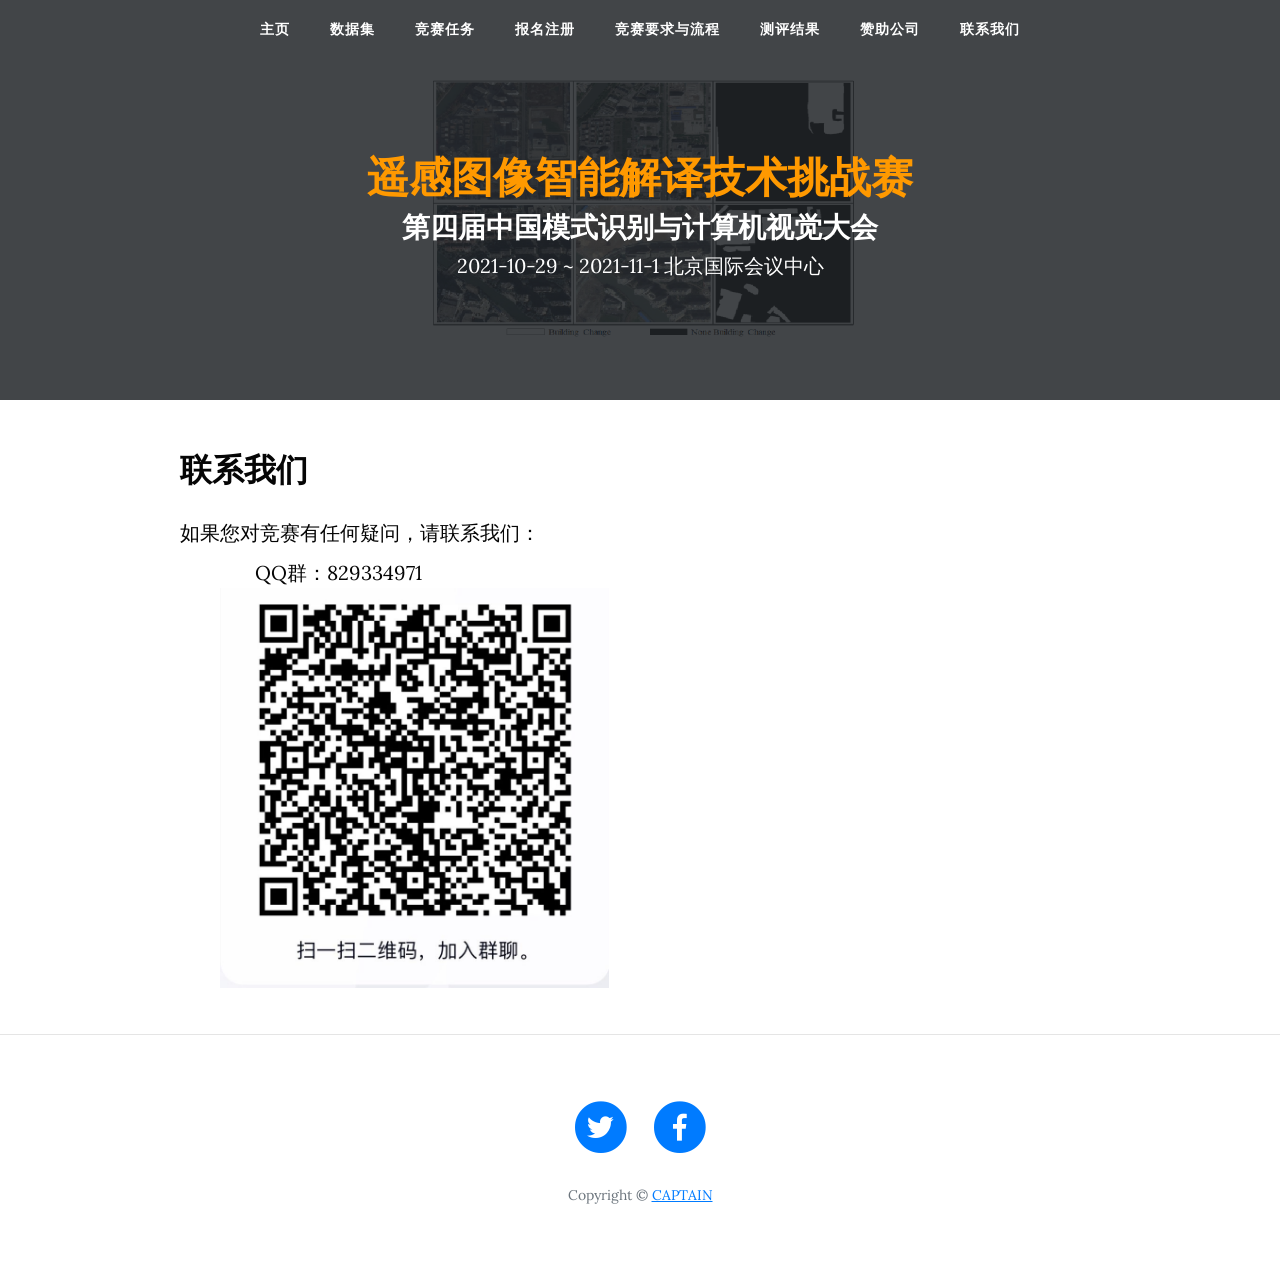
==== commit 0d1c92be: "Update contact.html" ====
--- a/contact.html
+++ b/contact.html
@@ -72,6 +72,9 @@
                     </li>
                     <li class="nav-item">
                         <a class="nav-link" href="program.html" style="font-size:14px">竞赛要求与流程</a>
+                    </li>
+                    <li class="nav-item">
+                        <a class="nav-link" href="results.html" style="font-size:14px"> 测评结果 </a>
                     </li>
                     <li class="nav-item">
                         <a class="nav-link" href="sponsors.html" style="font-size:14px">赞助公司</a>
@@ -208,4 +211,4 @@
 
 </body>
 
-</html>+</html>
--- a/css/myclean-blog.min.css
+++ b/css/myclean-blog.min.css
@@ -2,4 +2,439 @@
  * Start Bootstrap - Clean Blog v5.0.4 (https://startbootstrap.com/template-overviews/clean-blog)
  * Copyright 2013-2019 Start Bootstrap
  * Licensed under MIT (https://github.com/BlackrockDigital/startbootstrap-clean-blog/blob/master/LICENSE)
- */a,body{color:#212529}.caption,footer .copyright,header.masthead .page-heading,header.masthead .site-heading{text-align:center}#mainNav .navbar-nav>li.nav-item>a,.btn{letter-spacing:1px;text-transform:uppercase}body{font-size:20px;font-family:Lora,'Times New Roman',serif}#mainNav,h1,h2,h3,h4,h5,h6,header.masthead .page-heading .subheading,header.masthead .post-heading .subheading,header.masthead .site-heading .subheading{font-family:'Open Sans','Helvetica Neue',Helvetica,Arial,sans-serif}p{line-height:1.5;margin:30px 0}p a{text-decoration:underline}h1,h2,h3,h4,h5,h6{font-weight:800}a{-webkit-transition:all .2s;transition:all .2s}a:focus,a:hover{color:#0085A1}blockquote{font-style:italic;color:#868e96}.section-heading{font-size:36px;font-weight:700;margin-top:60px}.caption{font-size:14px;font-style:italic;display:block;margin:0;padding:10px;border-bottom-right-radius:5px;border-bottom-left-radius:5px}::selection{color:#fff;background:#0085A1;text-shadow:none}img::selection{color:#fff;background:0 0}img::-moz-selection{color:#fff;background:0 0}#mainNav .navbar-brand,#mainNav .navbar-toggler{color:#343a40;font-weight:800}#mainNav{position:absolute;border-bottom:1px solid #e9ecef;background-color:#fff}#mainNav .navbar-toggler{font-size:12px;padding:13px;text-transform:uppercase}#mainNav .navbar-nav>li.nav-item>a{font-size:12px;font-weight:800}@media only screen and (min-width:992px){#mainNav{border-bottom:1px solid transparent;background:0 0;-webkit-transition:background-color .2s;transition:background-color .2s;-webkit-transform:translate3d(0,0,0);transform:translate3d(0,0,0);-webkit-backface-visibility:hidden}#mainNav .navbar-brand{padding:10px 20px;color:#fff}#mainNav .navbar-brand:focus,#mainNav .navbar-brand:hover{color:rgba(255,255,255,.8)}#mainNav .navbar-nav>li.nav-item>a{padding:10px 20px;color:#fff}#mainNav .navbar-nav>li.nav-item>a:focus,#mainNav .navbar-nav>li.nav-item>a:hover{color:rgba(255,255,255,.8)}#mainNav.is-fixed{position:fixed;top:-67px;-webkit-transition:-webkit-transform .2s;transition:-webkit-transform .2s;transition:transform .2s;transition:transform .2s,-webkit-transform .2s;border-bottom:1px solid #fff;background-color:rgba(255,255,255,.9)}#mainNav.is-fixed .navbar-brand{color:#212529}#mainNav.is-fixed .navbar-brand:focus,#mainNav.is-fixed .navbar-brand:hover{color:#0085A1}#mainNav.is-fixed .navbar-nav>li.nav-item>a{color:#212529}#mainNav.is-fixed .navbar-nav>li.nav-item>a:focus,#mainNav.is-fixed .navbar-nav>li.nav-item>a:hover{color:#0085A1}#mainNav.is-visible{-webkit-transform:translate3d(0,100%,0);transform:translate3d(0,100%,0)}}header.masthead{margin-bottom:50px;background:center center no-repeat #868e96;position:relative;background-size:cover}header.masthead .overlay{position:absolute;top:0;left:0;height:100%;width:100%;background-color:#212529;opacity:.5}header.masthead .page-heading,header.masthead .post-heading,header.masthead .site-heading{padding:200px 0 150px;color:#fff}header.masthead .page-heading h1,header.masthead .site-heading h1{font-size:50px;margin-top:0}header.masthead .page-heading .subheading,header.masthead .site-heading .subheading{font-size:24px;font-weight:300;line-height:1.1;display:block;margin:10px 0 0}@media only screen and (max-width:768px){header.masthead .page-heading h1,header.masthead .site-heading h1{font-size:22px}header.masthead .page-heading h2,header.masthead .site-heading h2{font-size:18px}header.masthead .site-heading .subheading{font-size:14px;margin-top:5px}}@media only screen and (min-width:768px){header.masthead .page-heading,header.masthead .post-heading,header.masthead .site-heading{padding:200px 0}header.masthead .page-heading h1,header.masthead .site-heading h1{font-size:42px}header.masthead .page-heading h2,header.masthead .site-heading h2{font-size:30px}header.masthead .site-heading .subheading{font-size:26px;margin-top:40px}}header.masthead .post-heading h1{font-size:35px}header.masthead .post-heading .meta,header.masthead .post-heading .subheading{line-height:1.1;display:block}header.masthead .post-heading .subheading{font-size:24px;font-weight:600;margin:10px 0 30px}header.masthead .post-heading .meta{font-size:20px;font-weight:300;font-style:italic;font-family:Lora,'Times New Roman',serif}header.masthead .post-heading .meta a{color:#fff}@media only screen and (min-width:768px){header.masthead .post-heading h1{font-size:55px}header.masthead .post-heading .subheading{font-size:30px}}.post-preview>a{color:#212529}.post-preview>a:focus,.post-preview>a:hover{text-decoration:none;color:#0085A1}.post-preview>a>.post-title{font-size:30px;margin-top:30px;margin-bottom:10px}.post-preview>a>.post-subtitle{font-weight:300;margin:0 0 10px}.post-preview>.post-meta{font-size:18px;font-style:italic;margin-top:0;color:#868e96}.post-preview>.post-meta>a{text-decoration:none;color:#212529}.post-preview>.post-meta>a:focus,.post-preview>.post-meta>a:hover{text-decoration:underline;color:#0085A1}@media only screen and (min-width:768px){.post-preview>a>.post-title{font-size:36px}}.floating-label-form-group{font-size:14px;position:relative;margin-bottom:0;padding-bottom:.5em;border-bottom:1px solid #dee2e6}.floating-label-form-group input,.floating-label-form-group textarea{font-size:1.5em;position:relative;z-index:1;padding:0;resize:none;border:none;border-radius:0;background:0 0;-webkit-box-shadow:none!important;box-shadow:none!important;font-family:Lora,'Times New Roman',serif}.floating-label-form-group input::-webkit-input-placeholder,.floating-label-form-group textarea::-webkit-input-placeholder{color:#868e96;font-family:Lora,'Times New Roman',serif}.floating-label-form-group label{font-size:.85em;line-height:1.764705882em;position:relative;z-index:0;top:2em;display:block;margin:0;-webkit-transition:top .3s ease,opacity .3s ease;transition:top .3s ease,opacity .3s ease;vertical-align:middle;vertical-align:baseline;opacity:0}.floating-label-form-group .help-block{margin:15px 0}.floating-label-form-group-with-value label{top:0;opacity:1}.floating-label-form-group-with-focus label{color:#0085A1}form .form-group:first-child .floating-label-form-group{border-top:1px solid #dee2e6}footer{padding:50px 0 65px}footer .list-inline{margin:0;padding:0}footer .copyright{font-size:14px;margin-bottom:0}.btn{font-size:14px;font-weight:800;padding:15px 25px;border-radius:0;font-family:'Open Sans','Helvetica Neue',Helvetica,Arial,sans-serif}.btn-primary{background-color:#0085A1;border-color:#0085A1}.btn-primary:active,.btn-primary:focus,.btn-primary:hover{color:#fff;background-color:#00657b!important;border-color:#00657b!important}.btn-lg{font-size:16px;padding:25px 35px}+ */
+
+body {
+    color: #050505
+}
+
+.caption,
+footer .copyright,
+header.masthead .page-heading,
+header.masthead .site-heading {
+    text-align: center
+}
+
+#mainNav .navbar-nav>li.nav-item>a,
+.btn {
+    letter-spacing: 1px;
+    text-transform: uppercase
+}
+
+body {
+    font-size: 20px;
+    font-family: Lora, 'Times New Roman', serif
+}
+
+#mainNav,
+h1,
+h2,
+h3,
+h4,
+h5,
+h6,
+header.masthead .page-heading .subheading,
+header.masthead .post-heading .subheading,
+header.masthead .site-heading .subheading {
+    font-family: 'Open Sans', 'Helvetica Neue', Helvetica, Arial, sans-serif
+}
+
+p {
+    line-height: 1.5;
+    margin: 30px 0
+}
+
+p a {
+    text-decoration: underline
+}
+
+h1,
+h2,
+h3,
+h4,
+h5,
+h6 {
+    font-weight: 800
+}
+
+a {
+    -webkit-transition: all .2s;
+    transition: all .2s
+}
+
+a:focus,
+a:hover {
+    color: #0085A1
+}
+
+blockquote {
+    font-style: italic;
+    color: #868e96
+}
+
+.section-heading {
+    font-size: 36px;
+    font-weight: 700;
+    margin-top: 60px
+}
+
+.caption {
+    font-size: 14px;
+    font-style: italic;
+    display: block;
+    margin: 0;
+    padding: 10px;
+    border-bottom-right-radius: 5px;
+    border-bottom-left-radius: 5px
+}
+
+::selection {
+    color: #fff;
+    background: #0085A1;
+    text-shadow: none
+}
+
+img::selection {
+    color: #fff;
+    background: 0 0
+}
+
+img::-moz-selection {
+    color: #fff;
+    background: 0 0
+}
+
+#mainNav .navbar-brand,
+#mainNav .navbar-toggler {
+    color: #343a40;
+    font-weight: 800
+}
+
+#mainNav {
+    position: absolute;
+    border-bottom: 1px solid #e9ecef;
+    background-color: #fff
+}
+
+#mainNav .navbar-toggler {
+    font-size: 12px;
+    padding: 13px;
+    text-transform: uppercase
+}
+
+#mainNav .navbar-nav>li.nav-item>a {
+    font-size: 12px;
+    font-weight: 800
+}
+
+@media only screen and (min-width:992px) {
+    #mainNav {
+        border-bottom: 1px solid transparent;
+        background: 0 0;
+        -webkit-transition: background-color .2s;
+        transition: background-color .2s;
+        -webkit-transform: translate3d(0, 0, 0);
+        transform: translate3d(0, 0, 0);
+        -webkit-backface-visibility: hidden
+    }
+    #mainNav .navbar-brand {
+        padding: 10px 20px;
+        color: #fff
+    }
+    #mainNav .navbar-brand:focus,
+    #mainNav .navbar-brand:hover {
+        color: rgba(255, 255, 255, .8)
+    }
+    #mainNav .navbar-nav>li.nav-item>a {
+        padding: 10px 20px;
+        color: #fff
+    }
+    #mainNav .navbar-nav>li.nav-item>a:focus,
+    #mainNav .navbar-nav>li.nav-item>a:hover {
+        color: rgba(255, 255, 255, .8)
+    }
+    #mainNav.is-fixed {
+        position: fixed;
+        top: -67px;
+        -webkit-transition: -webkit-transform .2s;
+        transition: -webkit-transform .2s;
+        transition: transform .2s;
+        transition: transform .2s, -webkit-transform .2s;
+        border-bottom: 1px solid #fff;
+        background-color: rgba(255, 255, 255, .9)
+    }
+    #mainNav.is-fixed .navbar-brand {
+        color: #212529
+    }
+    #mainNav.is-fixed .navbar-brand:focus,
+    #mainNav.is-fixed .navbar-brand:hover {
+        color: #0085A1
+    }
+    #mainNav.is-fixed .navbar-nav>li.nav-item>a {
+        color: #212529
+    }
+    #mainNav.is-fixed .navbar-nav>li.nav-item>a:focus,
+    #mainNav.is-fixed .navbar-nav>li.nav-item>a:hover {
+        color: #0085A1
+    }
+    #mainNav.is-visible {
+        -webkit-transform: translate3d(0, 100%, 0);
+        transform: translate3d(0, 100%, 0)
+    }
+}
+
+header.masthead {
+    margin-bottom: 50px;
+    background: center center no-repeat #868e96;
+    position: relative;
+    background-size: cover
+}
+
+header.masthead .overlay {
+    position: absolute;
+    top: 0;
+    left: 0;
+    height: 100%;
+    width: 100%;
+    background-color: #212529;
+    opacity: .5
+}
+
+header.masthead .page-heading,
+header.masthead .post-heading,
+header.masthead .site-heading {
+    padding: 200px 0 150px;
+    color: #fff
+}
+
+header.masthead .page-heading h1,
+header.masthead .site-heading h1 {
+    font-size: 50px;
+    margin-top: 0
+}
+
+header.masthead .page-heading .subheading,
+header.masthead .site-heading .subheading {
+    font-size: 24px;
+    font-weight: 300;
+    line-height: 1.1;
+    display: block;
+    margin: 10px 0 0
+}
+
+@media only screen and (max-width:768px) {
+    header.masthead .page-heading h1,
+    header.masthead .site-heading h1 {
+        font-size: 22px
+    }
+    header.masthead .page-heading h2,
+    header.masthead .site-heading h2 {
+        font-size: 18px
+    }
+    header.masthead .site-heading .subheading {
+        font-size: 14px;
+        margin-top: 5px
+    }
+}
+
+@media only screen and (min-width:768px) {
+    header.masthead .page-heading,
+    header.masthead .post-heading,
+    header.masthead .site-heading {
+        padding: 200px 0
+    }
+    header.masthead .page-heading h1,
+    header.masthead .site-heading h1 {
+        font-size: 42px
+    }
+    header.masthead .page-heading h2,
+    header.masthead .site-heading h2 {
+        font-size: 30px
+    }
+    header.masthead .site-heading .subheading {
+        font-size: 26px;
+        margin-top: 40px
+    }
+}
+
+header.masthead .post-heading h1 {
+    font-size: 35px
+}
+
+header.masthead .post-heading .meta,
+header.masthead .post-heading .subheading {
+    line-height: 1.1;
+    display: block
+}
+
+header.masthead .post-heading .subheading {
+    font-size: 24px;
+    font-weight: 600;
+    margin: 10px 0 30px
+}
+
+header.masthead .post-heading .meta {
+    font-size: 20px;
+    font-weight: 300;
+    font-style: italic;
+    font-family: Lora, 'Times New Roman', serif
+}
+
+header.masthead .post-heading .meta a {
+    color: #fff
+}
+
+@media only screen and (min-width:768px) {
+    header.masthead .post-heading h1 {
+        font-size: 55px
+    }
+    header.masthead .post-heading .subheading {
+        font-size: 30px
+    }
+}
+
+.post-preview>a {
+    color: #212529
+}
+
+.post-preview>a:focus,
+.post-preview>a:hover {
+    text-decoration: none;
+    color: #0085A1
+}
+
+.post-preview>a>.post-title {
+    font-size: 30px;
+    margin-top: 30px;
+    margin-bottom: 10px
+}
+
+.post-preview>a>.post-subtitle {
+    font-weight: 300;
+    margin: 0 0 10px
+}
+
+.post-preview>.post-meta {
+    font-size: 18px;
+    font-style: italic;
+    margin-top: 0;
+    color: #868e96
+}
+
+.post-preview>.post-meta>a {
+    text-decoration: none;
+    color: #212529
+}
+
+.post-preview>.post-meta>a:focus,
+.post-preview>.post-meta>a:hover {
+    text-decoration: underline;
+    color: #0085A1
+}
+
+@media only screen and (min-width:768px) {
+    .post-preview>a>.post-title {
+        font-size: 36px
+    }
+}
+
+.floating-label-form-group {
+    font-size: 14px;
+    position: relative;
+    margin-bottom: 0;
+    padding-bottom: .5em;
+    border-bottom: 1px solid #dee2e6
+}
+
+.floating-label-form-group input,
+.floating-label-form-group textarea {
+    font-size: 1.5em;
+    position: relative;
+    z-index: 1;
+    padding: 0;
+    resize: none;
+    border: none;
+    border-radius: 0;
+    background: 0 0;
+    -webkit-box-shadow: none!important;
+    box-shadow: none!important;
+    font-family: Lora, 'Times New Roman', serif
+}
+
+.floating-label-form-group input::-webkit-input-placeholder,
+.floating-label-form-group textarea::-webkit-input-placeholder {
+    color: #868e96;
+    font-family: Lora, 'Times New Roman', serif
+}
+
+.floating-label-form-group label {
+    font-size: .85em;
+    line-height: 1.764705882em;
+    position: relative;
+    z-index: 0;
+    top: 2em;
+    display: block;
+    margin: 0;
+    -webkit-transition: top .3s ease, opacity .3s ease;
+    transition: top .3s ease, opacity .3s ease;
+    vertical-align: middle;
+    vertical-align: baseline;
+    opacity: 0
+}
+
+.floating-label-form-group .help-block {
+    margin: 15px 0
+}
+
+.floating-label-form-group-with-value label {
+    top: 0;
+    opacity: 1
+}
+
+.floating-label-form-group-with-focus label {
+    color: #0085A1
+}
+
+form .form-group:first-child .floating-label-form-group {
+    border-top: 1px solid #dee2e6
+}
+
+footer {
+    padding: 50px 0 65px
+}
+
+footer .list-inline {
+    margin: 0;
+    padding: 0
+}
+
+footer .copyright {
+    font-size: 14px;
+    margin-bottom: 0
+}
+
+.btn {
+    font-size: 14px;
+    font-weight: 800;
+    padding: 15px 25px;
+    border-radius: 0;
+    font-family: 'Open Sans', 'Helvetica Neue', Helvetica, Arial, sans-serif
+}
+
+.btn-primary {
+    background-color: #0085A1;
+    border-color: #0085A1
+}
+
+.btn-primary:active,
+.btn-primary:focus,
+.btn-primary:hover {
+    color: #fff;
+    background-color: #00657b!important;
+    border-color: #00657b!important
+}
+
+.btn-lg {
+    font-size: 16px;
+    padding: 25px 35px
+}
--- a/css/myclean-blog.min.css
+++ b/css/myclean-blog.min.css
@@ -2,4 +2,439 @@
  * Start Bootstrap - Clean Blog v5.0.4 (https://startbootstrap.com/template-overviews/clean-blog)
  * Copyright 2013-2019 Start Bootstrap
  * Licensed under MIT (https://github.com/BlackrockDigital/startbootstrap-clean-blog/blob/master/LICENSE)
- */a,body{color:#212529}.caption,footer .copyright,header.masthead .page-heading,header.masthead .site-heading{text-align:center}#mainNav .navbar-nav>li.nav-item>a,.btn{letter-spacing:1px;text-transform:uppercase}body{font-size:20px;font-family:Lora,'Times New Roman',serif}#mainNav,h1,h2,h3,h4,h5,h6,header.masthead .page-heading .subheading,header.masthead .post-heading .subheading,header.masthead .site-heading .subheading{font-family:'Open Sans','Helvetica Neue',Helvetica,Arial,sans-serif}p{line-height:1.5;margin:30px 0}p a{text-decoration:underline}h1,h2,h3,h4,h5,h6{font-weight:800}a{-webkit-transition:all .2s;transition:all .2s}a:focus,a:hover{color:#0085A1}blockquote{font-style:italic;color:#868e96}.section-heading{font-size:36px;font-weight:700;margin-top:60px}.caption{font-size:14px;font-style:italic;display:block;margin:0;padding:10px;border-bottom-right-radius:5px;border-bottom-left-radius:5px}::selection{color:#fff;background:#0085A1;text-shadow:none}img::selection{color:#fff;background:0 0}img::-moz-selection{color:#fff;background:0 0}#mainNav .navbar-brand,#mainNav .navbar-toggler{color:#343a40;font-weight:800}#mainNav{position:absolute;border-bottom:1px solid #e9ecef;background-color:#fff}#mainNav .navbar-toggler{font-size:12px;padding:13px;text-transform:uppercase}#mainNav .navbar-nav>li.nav-item>a{font-size:12px;font-weight:800}@media only screen and (min-width:992px){#mainNav{border-bottom:1px solid transparent;background:0 0;-webkit-transition:background-color .2s;transition:background-color .2s;-webkit-transform:translate3d(0,0,0);transform:translate3d(0,0,0);-webkit-backface-visibility:hidden}#mainNav .navbar-brand{padding:10px 20px;color:#fff}#mainNav .navbar-brand:focus,#mainNav .navbar-brand:hover{color:rgba(255,255,255,.8)}#mainNav .navbar-nav>li.nav-item>a{padding:10px 20px;color:#fff}#mainNav .navbar-nav>li.nav-item>a:focus,#mainNav .navbar-nav>li.nav-item>a:hover{color:rgba(255,255,255,.8)}#mainNav.is-fixed{position:fixed;top:-67px;-webkit-transition:-webkit-transform .2s;transition:-webkit-transform .2s;transition:transform .2s;transition:transform .2s,-webkit-transform .2s;border-bottom:1px solid #fff;background-color:rgba(255,255,255,.9)}#mainNav.is-fixed .navbar-brand{color:#212529}#mainNav.is-fixed .navbar-brand:focus,#mainNav.is-fixed .navbar-brand:hover{color:#0085A1}#mainNav.is-fixed .navbar-nav>li.nav-item>a{color:#212529}#mainNav.is-fixed .navbar-nav>li.nav-item>a:focus,#mainNav.is-fixed .navbar-nav>li.nav-item>a:hover{color:#0085A1}#mainNav.is-visible{-webkit-transform:translate3d(0,100%,0);transform:translate3d(0,100%,0)}}header.masthead{margin-bottom:50px;background:center center no-repeat #868e96;position:relative;background-size:cover}header.masthead .overlay{position:absolute;top:0;left:0;height:100%;width:100%;background-color:#212529;opacity:.5}header.masthead .page-heading,header.masthead .post-heading,header.masthead .site-heading{padding:200px 0 150px;color:#fff}header.masthead .page-heading h1,header.masthead .site-heading h1{font-size:50px;margin-top:0}header.masthead .page-heading .subheading,header.masthead .site-heading .subheading{font-size:24px;font-weight:300;line-height:1.1;display:block;margin:10px 0 0}@media only screen and (max-width:768px){header.masthead .page-heading h1,header.masthead .site-heading h1{font-size:22px}header.masthead .page-heading h2,header.masthead .site-heading h2{font-size:18px}header.masthead .site-heading .subheading{font-size:14px;margin-top:5px}}@media only screen and (min-width:768px){header.masthead .page-heading,header.masthead .post-heading,header.masthead .site-heading{padding:200px 0}header.masthead .page-heading h1,header.masthead .site-heading h1{font-size:42px}header.masthead .page-heading h2,header.masthead .site-heading h2{font-size:30px}header.masthead .site-heading .subheading{font-size:26px;margin-top:40px}}header.masthead .post-heading h1{font-size:35px}header.masthead .post-heading .meta,header.masthead .post-heading .subheading{line-height:1.1;display:block}header.masthead .post-heading .subheading{font-size:24px;font-weight:600;margin:10px 0 30px}header.masthead .post-heading .meta{font-size:20px;font-weight:300;font-style:italic;font-family:Lora,'Times New Roman',serif}header.masthead .post-heading .meta a{color:#fff}@media only screen and (min-width:768px){header.masthead .post-heading h1{font-size:55px}header.masthead .post-heading .subheading{font-size:30px}}.post-preview>a{color:#212529}.post-preview>a:focus,.post-preview>a:hover{text-decoration:none;color:#0085A1}.post-preview>a>.post-title{font-size:30px;margin-top:30px;margin-bottom:10px}.post-preview>a>.post-subtitle{font-weight:300;margin:0 0 10px}.post-preview>.post-meta{font-size:18px;font-style:italic;margin-top:0;color:#868e96}.post-preview>.post-meta>a{text-decoration:none;color:#212529}.post-preview>.post-meta>a:focus,.post-preview>.post-meta>a:hover{text-decoration:underline;color:#0085A1}@media only screen and (min-width:768px){.post-preview>a>.post-title{font-size:36px}}.floating-label-form-group{font-size:14px;position:relative;margin-bottom:0;padding-bottom:.5em;border-bottom:1px solid #dee2e6}.floating-label-form-group input,.floating-label-form-group textarea{font-size:1.5em;position:relative;z-index:1;padding:0;resize:none;border:none;border-radius:0;background:0 0;-webkit-box-shadow:none!important;box-shadow:none!important;font-family:Lora,'Times New Roman',serif}.floating-label-form-group input::-webkit-input-placeholder,.floating-label-form-group textarea::-webkit-input-placeholder{color:#868e96;font-family:Lora,'Times New Roman',serif}.floating-label-form-group label{font-size:.85em;line-height:1.764705882em;position:relative;z-index:0;top:2em;display:block;margin:0;-webkit-transition:top .3s ease,opacity .3s ease;transition:top .3s ease,opacity .3s ease;vertical-align:middle;vertical-align:baseline;opacity:0}.floating-label-form-group .help-block{margin:15px 0}.floating-label-form-group-with-value label{top:0;opacity:1}.floating-label-form-group-with-focus label{color:#0085A1}form .form-group:first-child .floating-label-form-group{border-top:1px solid #dee2e6}footer{padding:50px 0 65px}footer .list-inline{margin:0;padding:0}footer .copyright{font-size:14px;margin-bottom:0}.btn{font-size:14px;font-weight:800;padding:15px 25px;border-radius:0;font-family:'Open Sans','Helvetica Neue',Helvetica,Arial,sans-serif}.btn-primary{background-color:#0085A1;border-color:#0085A1}.btn-primary:active,.btn-primary:focus,.btn-primary:hover{color:#fff;background-color:#00657b!important;border-color:#00657b!important}.btn-lg{font-size:16px;padding:25px 35px}+ */
+
+body {
+    color: #050505
+}
+
+.caption,
+footer .copyright,
+header.masthead .page-heading,
+header.masthead .site-heading {
+    text-align: center
+}
+
+#mainNav .navbar-nav>li.nav-item>a,
+.btn {
+    letter-spacing: 1px;
+    text-transform: uppercase
+}
+
+body {
+    font-size: 20px;
+    font-family: Lora, 'Times New Roman', serif
+}
+
+#mainNav,
+h1,
+h2,
+h3,
+h4,
+h5,
+h6,
+header.masthead .page-heading .subheading,
+header.masthead .post-heading .subheading,
+header.masthead .site-heading .subheading {
+    font-family: 'Open Sans', 'Helvetica Neue', Helvetica, Arial, sans-serif
+}
+
+p {
+    line-height: 1.5;
+    margin: 30px 0
+}
+
+p a {
+    text-decoration: underline
+}
+
+h1,
+h2,
+h3,
+h4,
+h5,
+h6 {
+    font-weight: 800
+}
+
+a {
+    -webkit-transition: all .2s;
+    transition: all .2s
+}
+
+a:focus,
+a:hover {
+    color: #0085A1
+}
+
+blockquote {
+    font-style: italic;
+    color: #868e96
+}
+
+.section-heading {
+    font-size: 36px;
+    font-weight: 700;
+    margin-top: 60px
+}
+
+.caption {
+    font-size: 14px;
+    font-style: italic;
+    display: block;
+    margin: 0;
+    padding: 10px;
+    border-bottom-right-radius: 5px;
+    border-bottom-left-radius: 5px
+}
+
+::selection {
+    color: #fff;
+    background: #0085A1;
+    text-shadow: none
+}
+
+img::selection {
+    color: #fff;
+    background: 0 0
+}
+
+img::-moz-selection {
+    color: #fff;
+    background: 0 0
+}
+
+#mainNav .navbar-brand,
+#mainNav .navbar-toggler {
+    color: #343a40;
+    font-weight: 800
+}
+
+#mainNav {
+    position: absolute;
+    border-bottom: 1px solid #e9ecef;
+    background-color: #fff
+}
+
+#mainNav .navbar-toggler {
+    font-size: 12px;
+    padding: 13px;
+    text-transform: uppercase
+}
+
+#mainNav .navbar-nav>li.nav-item>a {
+    font-size: 12px;
+    font-weight: 800
+}
+
+@media only screen and (min-width:992px) {
+    #mainNav {
+        border-bottom: 1px solid transparent;
+        background: 0 0;
+        -webkit-transition: background-color .2s;
+        transition: background-color .2s;
+        -webkit-transform: translate3d(0, 0, 0);
+        transform: translate3d(0, 0, 0);
+        -webkit-backface-visibility: hidden
+    }
+    #mainNav .navbar-brand {
+        padding: 10px 20px;
+        color: #fff
+    }
+    #mainNav .navbar-brand:focus,
+    #mainNav .navbar-brand:hover {
+        color: rgba(255, 255, 255, .8)
+    }
+    #mainNav .navbar-nav>li.nav-item>a {
+        padding: 10px 20px;
+        color: #fff
+    }
+    #mainNav .navbar-nav>li.nav-item>a:focus,
+    #mainNav .navbar-nav>li.nav-item>a:hover {
+        color: rgba(255, 255, 255, .8)
+    }
+    #mainNav.is-fixed {
+        position: fixed;
+        top: -67px;
+        -webkit-transition: -webkit-transform .2s;
+        transition: -webkit-transform .2s;
+        transition: transform .2s;
+        transition: transform .2s, -webkit-transform .2s;
+        border-bottom: 1px solid #fff;
+        background-color: rgba(255, 255, 255, .9)
+    }
+    #mainNav.is-fixed .navbar-brand {
+        color: #212529
+    }
+    #mainNav.is-fixed .navbar-brand:focus,
+    #mainNav.is-fixed .navbar-brand:hover {
+        color: #0085A1
+    }
+    #mainNav.is-fixed .navbar-nav>li.nav-item>a {
+        color: #212529
+    }
+    #mainNav.is-fixed .navbar-nav>li.nav-item>a:focus,
+    #mainNav.is-fixed .navbar-nav>li.nav-item>a:hover {
+        color: #0085A1
+    }
+    #mainNav.is-visible {
+        -webkit-transform: translate3d(0, 100%, 0);
+        transform: translate3d(0, 100%, 0)
+    }
+}
+
+header.masthead {
+    margin-bottom: 50px;
+    background: center center no-repeat #868e96;
+    position: relative;
+    background-size: cover
+}
+
+header.masthead .overlay {
+    position: absolute;
+    top: 0;
+    left: 0;
+    height: 100%;
+    width: 100%;
+    background-color: #212529;
+    opacity: .5
+}
+
+header.masthead .page-heading,
+header.masthead .post-heading,
+header.masthead .site-heading {
+    padding: 200px 0 150px;
+    color: #fff
+}
+
+header.masthead .page-heading h1,
+header.masthead .site-heading h1 {
+    font-size: 50px;
+    margin-top: 0
+}
+
+header.masthead .page-heading .subheading,
+header.masthead .site-heading .subheading {
+    font-size: 24px;
+    font-weight: 300;
+    line-height: 1.1;
+    display: block;
+    margin: 10px 0 0
+}
+
+@media only screen and (max-width:768px) {
+    header.masthead .page-heading h1,
+    header.masthead .site-heading h1 {
+        font-size: 22px
+    }
+    header.masthead .page-heading h2,
+    header.masthead .site-heading h2 {
+        font-size: 18px
+    }
+    header.masthead .site-heading .subheading {
+        font-size: 14px;
+        margin-top: 5px
+    }
+}
+
+@media only screen and (min-width:768px) {
+    header.masthead .page-heading,
+    header.masthead .post-heading,
+    header.masthead .site-heading {
+        padding: 200px 0
+    }
+    header.masthead .page-heading h1,
+    header.masthead .site-heading h1 {
+        font-size: 42px
+    }
+    header.masthead .page-heading h2,
+    header.masthead .site-heading h2 {
+        font-size: 30px
+    }
+    header.masthead .site-heading .subheading {
+        font-size: 26px;
+        margin-top: 40px
+    }
+}
+
+header.masthead .post-heading h1 {
+    font-size: 35px
+}
+
+header.masthead .post-heading .meta,
+header.masthead .post-heading .subheading {
+    line-height: 1.1;
+    display: block
+}
+
+header.masthead .post-heading .subheading {
+    font-size: 24px;
+    font-weight: 600;
+    margin: 10px 0 30px
+}
+
+header.masthead .post-heading .meta {
+    font-size: 20px;
+    font-weight: 300;
+    font-style: italic;
+    font-family: Lora, 'Times New Roman', serif
+}
+
+header.masthead .post-heading .meta a {
+    color: #fff
+}
+
+@media only screen and (min-width:768px) {
+    header.masthead .post-heading h1 {
+        font-size: 55px
+    }
+    header.masthead .post-heading .subheading {
+        font-size: 30px
+    }
+}
+
+.post-preview>a {
+    color: #212529
+}
+
+.post-preview>a:focus,
+.post-preview>a:hover {
+    text-decoration: none;
+    color: #0085A1
+}
+
+.post-preview>a>.post-title {
+    font-size: 30px;
+    margin-top: 30px;
+    margin-bottom: 10px
+}
+
+.post-preview>a>.post-subtitle {
+    font-weight: 300;
+    margin: 0 0 10px
+}
+
+.post-preview>.post-meta {
+    font-size: 18px;
+    font-style: italic;
+    margin-top: 0;
+    color: #868e96
+}
+
+.post-preview>.post-meta>a {
+    text-decoration: none;
+    color: #212529
+}
+
+.post-preview>.post-meta>a:focus,
+.post-preview>.post-meta>a:hover {
+    text-decoration: underline;
+    color: #0085A1
+}
+
+@media only screen and (min-width:768px) {
+    .post-preview>a>.post-title {
+        font-size: 36px
+    }
+}
+
+.floating-label-form-group {
+    font-size: 14px;
+    position: relative;
+    margin-bottom: 0;
+    padding-bottom: .5em;
+    border-bottom: 1px solid #dee2e6
+}
+
+.floating-label-form-group input,
+.floating-label-form-group textarea {
+    font-size: 1.5em;
+    position: relative;
+    z-index: 1;
+    padding: 0;
+    resize: none;
+    border: none;
+    border-radius: 0;
+    background: 0 0;
+    -webkit-box-shadow: none!important;
+    box-shadow: none!important;
+    font-family: Lora, 'Times New Roman', serif
+}
+
+.floating-label-form-group input::-webkit-input-placeholder,
+.floating-label-form-group textarea::-webkit-input-placeholder {
+    color: #868e96;
+    font-family: Lora, 'Times New Roman', serif
+}
+
+.floating-label-form-group label {
+    font-size: .85em;
+    line-height: 1.764705882em;
+    position: relative;
+    z-index: 0;
+    top: 2em;
+    display: block;
+    margin: 0;
+    -webkit-transition: top .3s ease, opacity .3s ease;
+    transition: top .3s ease, opacity .3s ease;
+    vertical-align: middle;
+    vertical-align: baseline;
+    opacity: 0
+}
+
+.floating-label-form-group .help-block {
+    margin: 15px 0
+}
+
+.floating-label-form-group-with-value label {
+    top: 0;
+    opacity: 1
+}
+
+.floating-label-form-group-with-focus label {
+    color: #0085A1
+}
+
+form .form-group:first-child .floating-label-form-group {
+    border-top: 1px solid #dee2e6
+}
+
+footer {
+    padding: 50px 0 65px
+}
+
+footer .list-inline {
+    margin: 0;
+    padding: 0
+}
+
+footer .copyright {
+    font-size: 14px;
+    margin-bottom: 0
+}
+
+.btn {
+    font-size: 14px;
+    font-weight: 800;
+    padding: 15px 25px;
+    border-radius: 0;
+    font-family: 'Open Sans', 'Helvetica Neue', Helvetica, Arial, sans-serif
+}
+
+.btn-primary {
+    background-color: #0085A1;
+    border-color: #0085A1
+}
+
+.btn-primary:active,
+.btn-primary:focus,
+.btn-primary:hover {
+    color: #fff;
+    background-color: #00657b!important;
+    border-color: #00657b!important
+}
+
+.btn-lg {
+    font-size: 16px;
+    padding: 25px 35px
+}
--- a/css/myclean-blog.min.css
+++ b/css/myclean-blog.min.css
@@ -2,4 +2,439 @@
  * Start Bootstrap - Clean Blog v5.0.4 (https://startbootstrap.com/template-overviews/clean-blog)
  * Copyright 2013-2019 Start Bootstrap
  * Licensed under MIT (https://github.com/BlackrockDigital/startbootstrap-clean-blog/blob/master/LICENSE)
- */a,body{color:#212529}.caption,footer .copyright,header.masthead .page-heading,header.masthead .site-heading{text-align:center}#mainNav .navbar-nav>li.nav-item>a,.btn{letter-spacing:1px;text-transform:uppercase}body{font-size:20px;font-family:Lora,'Times New Roman',serif}#mainNav,h1,h2,h3,h4,h5,h6,header.masthead .page-heading .subheading,header.masthead .post-heading .subheading,header.masthead .site-heading .subheading{font-family:'Open Sans','Helvetica Neue',Helvetica,Arial,sans-serif}p{line-height:1.5;margin:30px 0}p a{text-decoration:underline}h1,h2,h3,h4,h5,h6{font-weight:800}a{-webkit-transition:all .2s;transition:all .2s}a:focus,a:hover{color:#0085A1}blockquote{font-style:italic;color:#868e96}.section-heading{font-size:36px;font-weight:700;margin-top:60px}.caption{font-size:14px;font-style:italic;display:block;margin:0;padding:10px;border-bottom-right-radius:5px;border-bottom-left-radius:5px}::selection{color:#fff;background:#0085A1;text-shadow:none}img::selection{color:#fff;background:0 0}img::-moz-selection{color:#fff;background:0 0}#mainNav .navbar-brand,#mainNav .navbar-toggler{color:#343a40;font-weight:800}#mainNav{position:absolute;border-bottom:1px solid #e9ecef;background-color:#fff}#mainNav .navbar-toggler{font-size:12px;padding:13px;text-transform:uppercase}#mainNav .navbar-nav>li.nav-item>a{font-size:12px;font-weight:800}@media only screen and (min-width:992px){#mainNav{border-bottom:1px solid transparent;background:0 0;-webkit-transition:background-color .2s;transition:background-color .2s;-webkit-transform:translate3d(0,0,0);transform:translate3d(0,0,0);-webkit-backface-visibility:hidden}#mainNav .navbar-brand{padding:10px 20px;color:#fff}#mainNav .navbar-brand:focus,#mainNav .navbar-brand:hover{color:rgba(255,255,255,.8)}#mainNav .navbar-nav>li.nav-item>a{padding:10px 20px;color:#fff}#mainNav .navbar-nav>li.nav-item>a:focus,#mainNav .navbar-nav>li.nav-item>a:hover{color:rgba(255,255,255,.8)}#mainNav.is-fixed{position:fixed;top:-67px;-webkit-transition:-webkit-transform .2s;transition:-webkit-transform .2s;transition:transform .2s;transition:transform .2s,-webkit-transform .2s;border-bottom:1px solid #fff;background-color:rgba(255,255,255,.9)}#mainNav.is-fixed .navbar-brand{color:#212529}#mainNav.is-fixed .navbar-brand:focus,#mainNav.is-fixed .navbar-brand:hover{color:#0085A1}#mainNav.is-fixed .navbar-nav>li.nav-item>a{color:#212529}#mainNav.is-fixed .navbar-nav>li.nav-item>a:focus,#mainNav.is-fixed .navbar-nav>li.nav-item>a:hover{color:#0085A1}#mainNav.is-visible{-webkit-transform:translate3d(0,100%,0);transform:translate3d(0,100%,0)}}header.masthead{margin-bottom:50px;background:center center no-repeat #868e96;position:relative;background-size:cover}header.masthead .overlay{position:absolute;top:0;left:0;height:100%;width:100%;background-color:#212529;opacity:.5}header.masthead .page-heading,header.masthead .post-heading,header.masthead .site-heading{padding:200px 0 150px;color:#fff}header.masthead .page-heading h1,header.masthead .site-heading h1{font-size:50px;margin-top:0}header.masthead .page-heading .subheading,header.masthead .site-heading .subheading{font-size:24px;font-weight:300;line-height:1.1;display:block;margin:10px 0 0}@media only screen and (max-width:768px){header.masthead .page-heading h1,header.masthead .site-heading h1{font-size:22px}header.masthead .page-heading h2,header.masthead .site-heading h2{font-size:18px}header.masthead .site-heading .subheading{font-size:14px;margin-top:5px}}@media only screen and (min-width:768px){header.masthead .page-heading,header.masthead .post-heading,header.masthead .site-heading{padding:200px 0}header.masthead .page-heading h1,header.masthead .site-heading h1{font-size:42px}header.masthead .page-heading h2,header.masthead .site-heading h2{font-size:30px}header.masthead .site-heading .subheading{font-size:26px;margin-top:40px}}header.masthead .post-heading h1{font-size:35px}header.masthead .post-heading .meta,header.masthead .post-heading .subheading{line-height:1.1;display:block}header.masthead .post-heading .subheading{font-size:24px;font-weight:600;margin:10px 0 30px}header.masthead .post-heading .meta{font-size:20px;font-weight:300;font-style:italic;font-family:Lora,'Times New Roman',serif}header.masthead .post-heading .meta a{color:#fff}@media only screen and (min-width:768px){header.masthead .post-heading h1{font-size:55px}header.masthead .post-heading .subheading{font-size:30px}}.post-preview>a{color:#212529}.post-preview>a:focus,.post-preview>a:hover{text-decoration:none;color:#0085A1}.post-preview>a>.post-title{font-size:30px;margin-top:30px;margin-bottom:10px}.post-preview>a>.post-subtitle{font-weight:300;margin:0 0 10px}.post-preview>.post-meta{font-size:18px;font-style:italic;margin-top:0;color:#868e96}.post-preview>.post-meta>a{text-decoration:none;color:#212529}.post-preview>.post-meta>a:focus,.post-preview>.post-meta>a:hover{text-decoration:underline;color:#0085A1}@media only screen and (min-width:768px){.post-preview>a>.post-title{font-size:36px}}.floating-label-form-group{font-size:14px;position:relative;margin-bottom:0;padding-bottom:.5em;border-bottom:1px solid #dee2e6}.floating-label-form-group input,.floating-label-form-group textarea{font-size:1.5em;position:relative;z-index:1;padding:0;resize:none;border:none;border-radius:0;background:0 0;-webkit-box-shadow:none!important;box-shadow:none!important;font-family:Lora,'Times New Roman',serif}.floating-label-form-group input::-webkit-input-placeholder,.floating-label-form-group textarea::-webkit-input-placeholder{color:#868e96;font-family:Lora,'Times New Roman',serif}.floating-label-form-group label{font-size:.85em;line-height:1.764705882em;position:relative;z-index:0;top:2em;display:block;margin:0;-webkit-transition:top .3s ease,opacity .3s ease;transition:top .3s ease,opacity .3s ease;vertical-align:middle;vertical-align:baseline;opacity:0}.floating-label-form-group .help-block{margin:15px 0}.floating-label-form-group-with-value label{top:0;opacity:1}.floating-label-form-group-with-focus label{color:#0085A1}form .form-group:first-child .floating-label-form-group{border-top:1px solid #dee2e6}footer{padding:50px 0 65px}footer .list-inline{margin:0;padding:0}footer .copyright{font-size:14px;margin-bottom:0}.btn{font-size:14px;font-weight:800;padding:15px 25px;border-radius:0;font-family:'Open Sans','Helvetica Neue',Helvetica,Arial,sans-serif}.btn-primary{background-color:#0085A1;border-color:#0085A1}.btn-primary:active,.btn-primary:focus,.btn-primary:hover{color:#fff;background-color:#00657b!important;border-color:#00657b!important}.btn-lg{font-size:16px;padding:25px 35px}+ */
+
+body {
+    color: #050505
+}
+
+.caption,
+footer .copyright,
+header.masthead .page-heading,
+header.masthead .site-heading {
+    text-align: center
+}
+
+#mainNav .navbar-nav>li.nav-item>a,
+.btn {
+    letter-spacing: 1px;
+    text-transform: uppercase
+}
+
+body {
+    font-size: 20px;
+    font-family: Lora, 'Times New Roman', serif
+}
+
+#mainNav,
+h1,
+h2,
+h3,
+h4,
+h5,
+h6,
+header.masthead .page-heading .subheading,
+header.masthead .post-heading .subheading,
+header.masthead .site-heading .subheading {
+    font-family: 'Open Sans', 'Helvetica Neue', Helvetica, Arial, sans-serif
+}
+
+p {
+    line-height: 1.5;
+    margin: 30px 0
+}
+
+p a {
+    text-decoration: underline
+}
+
+h1,
+h2,
+h3,
+h4,
+h5,
+h6 {
+    font-weight: 800
+}
+
+a {
+    -webkit-transition: all .2s;
+    transition: all .2s
+}
+
+a:focus,
+a:hover {
+    color: #0085A1
+}
+
+blockquote {
+    font-style: italic;
+    color: #868e96
+}
+
+.section-heading {
+    font-size: 36px;
+    font-weight: 700;
+    margin-top: 60px
+}
+
+.caption {
+    font-size: 14px;
+    font-style: italic;
+    display: block;
+    margin: 0;
+    padding: 10px;
+    border-bottom-right-radius: 5px;
+    border-bottom-left-radius: 5px
+}
+
+::selection {
+    color: #fff;
+    background: #0085A1;
+    text-shadow: none
+}
+
+img::selection {
+    color: #fff;
+    background: 0 0
+}
+
+img::-moz-selection {
+    color: #fff;
+    background: 0 0
+}
+
+#mainNav .navbar-brand,
+#mainNav .navbar-toggler {
+    color: #343a40;
+    font-weight: 800
+}
+
+#mainNav {
+    position: absolute;
+    border-bottom: 1px solid #e9ecef;
+    background-color: #fff
+}
+
+#mainNav .navbar-toggler {
+    font-size: 12px;
+    padding: 13px;
+    text-transform: uppercase
+}
+
+#mainNav .navbar-nav>li.nav-item>a {
+    font-size: 12px;
+    font-weight: 800
+}
+
+@media only screen and (min-width:992px) {
+    #mainNav {
+        border-bottom: 1px solid transparent;
+        background: 0 0;
+        -webkit-transition: background-color .2s;
+        transition: background-color .2s;
+        -webkit-transform: translate3d(0, 0, 0);
+        transform: translate3d(0, 0, 0);
+        -webkit-backface-visibility: hidden
+    }
+    #mainNav .navbar-brand {
+        padding: 10px 20px;
+        color: #fff
+    }
+    #mainNav .navbar-brand:focus,
+    #mainNav .navbar-brand:hover {
+        color: rgba(255, 255, 255, .8)
+    }
+    #mainNav .navbar-nav>li.nav-item>a {
+        padding: 10px 20px;
+        color: #fff
+    }
+    #mainNav .navbar-nav>li.nav-item>a:focus,
+    #mainNav .navbar-nav>li.nav-item>a:hover {
+        color: rgba(255, 255, 255, .8)
+    }
+    #mainNav.is-fixed {
+        position: fixed;
+        top: -67px;
+        -webkit-transition: -webkit-transform .2s;
+        transition: -webkit-transform .2s;
+        transition: transform .2s;
+        transition: transform .2s, -webkit-transform .2s;
+        border-bottom: 1px solid #fff;
+        background-color: rgba(255, 255, 255, .9)
+    }
+    #mainNav.is-fixed .navbar-brand {
+        color: #212529
+    }
+    #mainNav.is-fixed .navbar-brand:focus,
+    #mainNav.is-fixed .navbar-brand:hover {
+        color: #0085A1
+    }
+    #mainNav.is-fixed .navbar-nav>li.nav-item>a {
+        color: #212529
+    }
+    #mainNav.is-fixed .navbar-nav>li.nav-item>a:focus,
+    #mainNav.is-fixed .navbar-nav>li.nav-item>a:hover {
+        color: #0085A1
+    }
+    #mainNav.is-visible {
+        -webkit-transform: translate3d(0, 100%, 0);
+        transform: translate3d(0, 100%, 0)
+    }
+}
+
+header.masthead {
+    margin-bottom: 50px;
+    background: center center no-repeat #868e96;
+    position: relative;
+    background-size: cover
+}
+
+header.masthead .overlay {
+    position: absolute;
+    top: 0;
+    left: 0;
+    height: 100%;
+    width: 100%;
+    background-color: #212529;
+    opacity: .5
+}
+
+header.masthead .page-heading,
+header.masthead .post-heading,
+header.masthead .site-heading {
+    padding: 200px 0 150px;
+    color: #fff
+}
+
+header.masthead .page-heading h1,
+header.masthead .site-heading h1 {
+    font-size: 50px;
+    margin-top: 0
+}
+
+header.masthead .page-heading .subheading,
+header.masthead .site-heading .subheading {
+    font-size: 24px;
+    font-weight: 300;
+    line-height: 1.1;
+    display: block;
+    margin: 10px 0 0
+}
+
+@media only screen and (max-width:768px) {
+    header.masthead .page-heading h1,
+    header.masthead .site-heading h1 {
+        font-size: 22px
+    }
+    header.masthead .page-heading h2,
+    header.masthead .site-heading h2 {
+        font-size: 18px
+    }
+    header.masthead .site-heading .subheading {
+        font-size: 14px;
+        margin-top: 5px
+    }
+}
+
+@media only screen and (min-width:768px) {
+    header.masthead .page-heading,
+    header.masthead .post-heading,
+    header.masthead .site-heading {
+        padding: 200px 0
+    }
+    header.masthead .page-heading h1,
+    header.masthead .site-heading h1 {
+        font-size: 42px
+    }
+    header.masthead .page-heading h2,
+    header.masthead .site-heading h2 {
+        font-size: 30px
+    }
+    header.masthead .site-heading .subheading {
+        font-size: 26px;
+        margin-top: 40px
+    }
+}
+
+header.masthead .post-heading h1 {
+    font-size: 35px
+}
+
+header.masthead .post-heading .meta,
+header.masthead .post-heading .subheading {
+    line-height: 1.1;
+    display: block
+}
+
+header.masthead .post-heading .subheading {
+    font-size: 24px;
+    font-weight: 600;
+    margin: 10px 0 30px
+}
+
+header.masthead .post-heading .meta {
+    font-size: 20px;
+    font-weight: 300;
+    font-style: italic;
+    font-family: Lora, 'Times New Roman', serif
+}
+
+header.masthead .post-heading .meta a {
+    color: #fff
+}
+
+@media only screen and (min-width:768px) {
+    header.masthead .post-heading h1 {
+        font-size: 55px
+    }
+    header.masthead .post-heading .subheading {
+        font-size: 30px
+    }
+}
+
+.post-preview>a {
+    color: #212529
+}
+
+.post-preview>a:focus,
+.post-preview>a:hover {
+    text-decoration: none;
+    color: #0085A1
+}
+
+.post-preview>a>.post-title {
+    font-size: 30px;
+    margin-top: 30px;
+    margin-bottom: 10px
+}
+
+.post-preview>a>.post-subtitle {
+    font-weight: 300;
+    margin: 0 0 10px
+}
+
+.post-preview>.post-meta {
+    font-size: 18px;
+    font-style: italic;
+    margin-top: 0;
+    color: #868e96
+}
+
+.post-preview>.post-meta>a {
+    text-decoration: none;
+    color: #212529
+}
+
+.post-preview>.post-meta>a:focus,
+.post-preview>.post-meta>a:hover {
+    text-decoration: underline;
+    color: #0085A1
+}
+
+@media only screen and (min-width:768px) {
+    .post-preview>a>.post-title {
+        font-size: 36px
+    }
+}
+
+.floating-label-form-group {
+    font-size: 14px;
+    position: relative;
+    margin-bottom: 0;
+    padding-bottom: .5em;
+    border-bottom: 1px solid #dee2e6
+}
+
+.floating-label-form-group input,
+.floating-label-form-group textarea {
+    font-size: 1.5em;
+    position: relative;
+    z-index: 1;
+    padding: 0;
+    resize: none;
+    border: none;
+    border-radius: 0;
+    background: 0 0;
+    -webkit-box-shadow: none!important;
+    box-shadow: none!important;
+    font-family: Lora, 'Times New Roman', serif
+}
+
+.floating-label-form-group input::-webkit-input-placeholder,
+.floating-label-form-group textarea::-webkit-input-placeholder {
+    color: #868e96;
+    font-family: Lora, 'Times New Roman', serif
+}
+
+.floating-label-form-group label {
+    font-size: .85em;
+    line-height: 1.764705882em;
+    position: relative;
+    z-index: 0;
+    top: 2em;
+    display: block;
+    margin: 0;
+    -webkit-transition: top .3s ease, opacity .3s ease;
+    transition: top .3s ease, opacity .3s ease;
+    vertical-align: middle;
+    vertical-align: baseline;
+    opacity: 0
+}
+
+.floating-label-form-group .help-block {
+    margin: 15px 0
+}
+
+.floating-label-form-group-with-value label {
+    top: 0;
+    opacity: 1
+}
+
+.floating-label-form-group-with-focus label {
+    color: #0085A1
+}
+
+form .form-group:first-child .floating-label-form-group {
+    border-top: 1px solid #dee2e6
+}
+
+footer {
+    padding: 50px 0 65px
+}
+
+footer .list-inline {
+    margin: 0;
+    padding: 0
+}
+
+footer .copyright {
+    font-size: 14px;
+    margin-bottom: 0
+}
+
+.btn {
+    font-size: 14px;
+    font-weight: 800;
+    padding: 15px 25px;
+    border-radius: 0;
+    font-family: 'Open Sans', 'Helvetica Neue', Helvetica, Arial, sans-serif
+}
+
+.btn-primary {
+    background-color: #0085A1;
+    border-color: #0085A1
+}
+
+.btn-primary:active,
+.btn-primary:focus,
+.btn-primary:hover {
+    color: #fff;
+    background-color: #00657b!important;
+    border-color: #00657b!important
+}
+
+.btn-lg {
+    font-size: 16px;
+    padding: 25px 35px
+}
